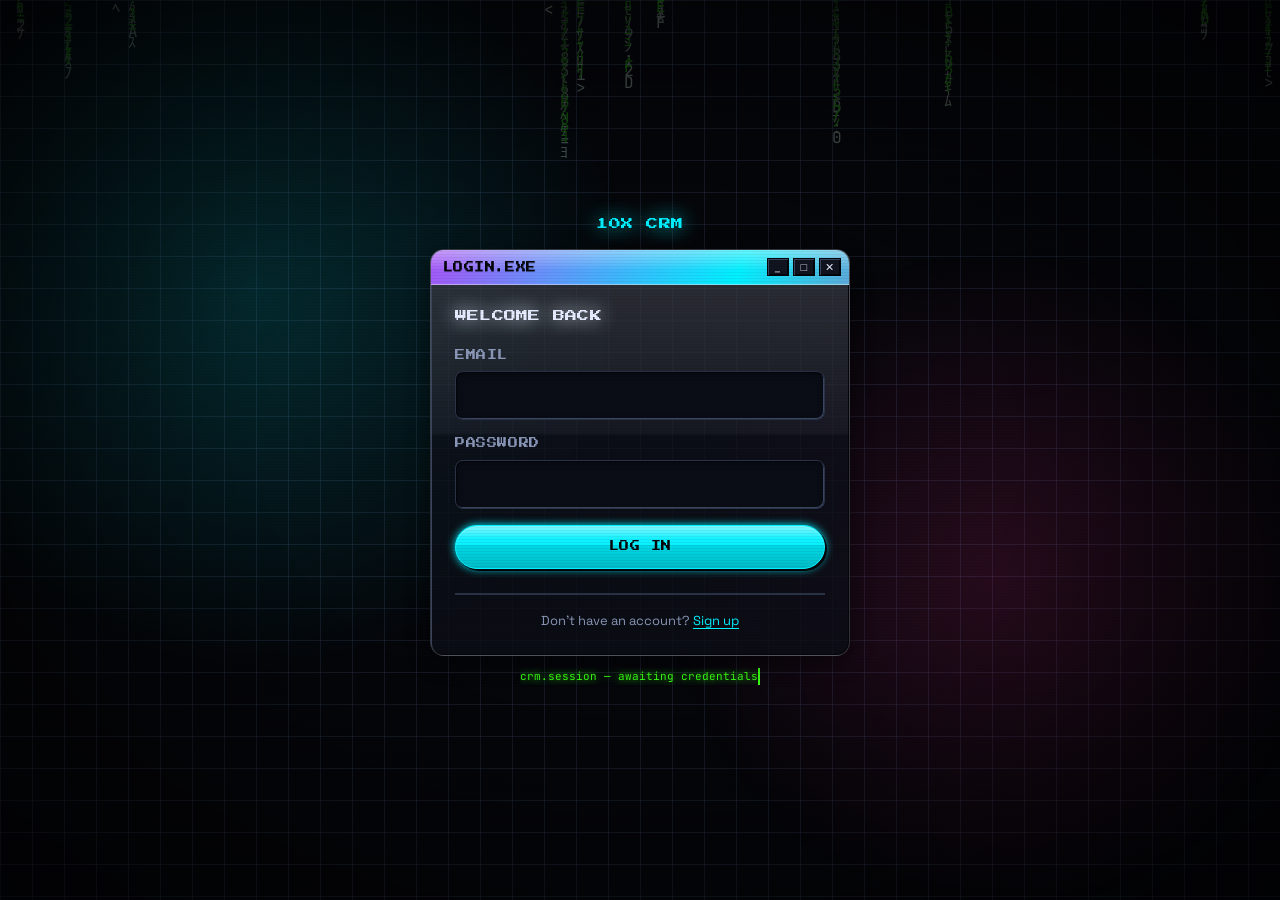
==== analytics.html @ 4795be82 "feat: add the analytics terminal, with JSON export and import A sixth page, dressed as a mainframe t" ====
<!doctype html>
<html lang="en" data-page="analytics" data-theme="dark">
<head>
  <meta charset="utf-8">
  <meta name="viewport" content="width=device-width, initial-scale=1">
  <title>Analytics — 10X CRM</title>

  <link rel="preconnect" href="https://fonts.googleapis.com">
  <link rel="preconnect" href="https://fonts.gstatic.com" crossorigin>
  <link href="https://fonts.googleapis.com/css2?family=Press+Start+2P&family=Space+Grotesk:wght@400;500;700&family=JetBrains+Mono:wght@400;700&display=swap" rel="stylesheet">

  <link rel="stylesheet" href="css/tokens.css">
  <link rel="stylesheet" href="css/base.css">
  <link rel="stylesheet" href="css/components.css">
  <link rel="stylesheet" href="css/pages.css">

  <script src="js/storage.js"></script>
  <script src="js/app.js"></script>
</head>

<body>
  <nav class="taskbar">
    <a class="taskbar__logo" href="dashboard.html">10X CRM</a>
    <a class="nav-link" href="dashboard.html" data-nav="dashboard">Dashboard</a>
    <a class="nav-link" href="clients.html" data-nav="clients">Clients</a>
    <a class="nav-link" href="analytics.html" data-nav="analytics">Analytics</a>
    <a class="nav-link" href="profile.html" data-nav="profile">Profile</a>
    <span class="taskbar__spacer"></span>
    <button class="icon-btn" type="button" data-theme-toggle aria-label="Switch theme">☀</button>
    <button class="icon-btn" type="button" data-logout>Logout</button>
  </nav>

  <main class="shell">
    <div class="page-head">
      <h1 class="page-title">Analytics</h1>
    </div>

    <!-- ============================================================
         The whole page is dressed as one machine: a mainframe terminal
         reporting on the client database. The boot log is written by
         js/analytics.js line by line rather than sitting in the HTML,
         so what it says is derived from the real data.
         ============================================================ -->
    <div class="window terminal">
      <div class="window__bar">
        <span class="window__title">CRM_ANALYTICS.SYS</span>
      </div>

      <div class="window__body">
        <pre class="terminal__log" id="boot-log" aria-live="polite"></pre>

        <!-- Summary figures, rendered as an aligned monospace table. -->
        <pre class="terminal__table" id="summary-table"></pre>
      </div>
    </div>

    <div class="analytics-grid">
      <!-- Chart 1: revenue won per month, drawn on a canvas. -->
      <div class="window">
        <div class="window__bar">
          <span class="window__title">REVENUE_BY_MONTH</span>
        </div>
        <div class="window__body">
          <canvas id="chart-revenue" class="chart" width="640" height="260"
                  role="img" aria-label="Revenue won per month"></canvas>
          <!-- The same numbers in text, for anyone who cannot see the chart. -->
          <p class="sr-only" id="chart-revenue-text"></p>
        </div>
      </div>

      <!-- Chart 2: total deal value held at each pipeline stage. -->
      <div class="window">
        <div class="window__bar">
          <span class="window__title">VALUE_BY_STAGE</span>
        </div>
        <div class="window__body">
          <canvas id="chart-stage" class="chart" width="640" height="260"
                  role="img" aria-label="Total deal value by pipeline stage"></canvas>
          <p class="sr-only" id="chart-stage-text"></p>
        </div>
      </div>
    </div>

    <!-- ============================================================
         Export / import. Given its own window because it is the only
         place in the app that reads or writes a real file.
         ============================================================ -->
    <div class="window">
      <div class="window__bar">
        <span class="window__title">DATA_TRANSFER</span>
      </div>

      <div class="window__body stack">
        <p style="line-height: var(--lh-base)">
          Everything in this CRM lives in this browser only. Export writes your
          whole client database to a file you keep; import loads one back.
          <strong>Your password is never exported</strong> — a backup file that
          contained it would be a genuine hazard to store or send.
        </p>

        <div class="row">
          <button class="btn btn--primary" type="button" id="export-btn">Export JSON</button>

          <input class="sr-only" type="file" id="import-input" accept="application/json,.json">
          <label class="btn" for="import-input">Import JSON</label>
        </div>

        <p class="field__error" data-error-for="import-input"></p>
        <p class="mono text-faint" id="transfer-status" style="font-size: var(--fs-xs)"></p>
      </div>
    </div>
  </main>

  <script src="js/ui.js"></script>
  <script src="js/data.js"></script>
  <script src="js/analytics.js"></script>
  <script src="js/assistant.js"></script>
  <script src="js/atmosphere.js"></script>
</body>
</html>
---- css/tokens.css ----
/* ============================================================
   10X CRM — Design tokens
   Visual direction: "Cyber Chrome" — Windows 2000 / WinAmp window
   chrome rendered in cyber-futurist neon, with pixel-art accents.

   Every colour, size, and duration in this project comes from a token
   defined here. No component file may hardcode a raw value. Changing a
   token here changes it everywhere, which is what makes the dark/light
   toggle (P0.3) a single class swap on <html>.
   ============================================================ */

:root {
  /* ---- Typography -------------------------------------------
     Three families, each with a real fallback so that the app stays
     legible if the webfonts fail to load (e.g. offline demo).
     --font-display is a pixel font: it is only ever used at 10-12px
     for short strings (logo, labels, badges). Long text uses --font-ui. */
  --font-display: "Press Start 2P", "Courier New", ui-monospace, monospace;
  --font-ui: "Space Grotesk", -apple-system, BlinkMacSystemFont, "Segoe UI", Roboto, sans-serif;
  --font-mono: "JetBrains Mono", "Cascadia Code", Consolas, ui-monospace, monospace;

  --fs-display-sm: 10px;   /* pixel font: badges, labels, buttons */
  --fs-display: 12px;      /* pixel font: logo, window titles */
  --fs-xs: 11px;
  --fs-sm: 13px;
  --fs-base: 15px;
  --fs-lg: 18px;
  --fs-xl: 24px;
  --fs-2xl: 32px;

  --lh-tight: 1.2;
  --lh-base: 1.55;

  /* ---- Spacing: strict 4px pixel grid ------------------------
     A pixel-art aesthetic falls apart on half-pixel values, so every
     gap and padding in the app snaps to this scale. */
  --sp-1: 4px;
  --sp-2: 8px;
  --sp-3: 12px;
  --sp-4: 16px;
  --sp-5: 24px;
  --sp-6: 32px;
  --sp-7: 48px;
  --sp-8: 64px;

  /* ---- Radii --------------------------------------------------
     Hard edges used to be a global law here, and that was the
     mistake that flattened the whole design: chrome gloss needs
     soft, generous curves and neon needs blur, so a blanket "max
     4px, zero blur" rule made two of the three references
     impossible to draw and pixel-art won by default.

     Hard edges are now a property of the PIXEL layer only —
     icons, dividers, sprites. Chrome controls (buttons, chips,
     pills) use --r-3 and up. */
  --r-0: 0px;
  --r-1: 2px;
  --r-2: 4px;
  --r-3: 8px;      /* chrome panels */
  --r-4: 14px;     /* glossy cards */
  --r-pill: 999px; /* buttons, chips — the Y2K candy shape */

  /* ---- Motion -------------------------------------------------
     --t-snap uses steps() rather than a smooth curve. That makes
     movement advance frame-by-frame like an animated sprite instead
     of gliding, which is what sells the retro feel. */
  --t-snap: 90ms steps(3, end);
  --t-fast: 140ms cubic-bezier(0.2, 0.9, 0.3, 1);
  --t-med: 240ms cubic-bezier(0.2, 0.9, 0.3, 1);

  /* Ambient motion: things that move on their own, forever, with
     nobody touching them. This is what stops the app feeling dead
     between clicks. Deliberately slow — an idle loop that repeats
     faster than about 2s reads as a fault rather than atmosphere.
     All of it is switched off by prefers-reduced-motion. */
  --t-drift: 26s;     /* haze blobs wandering across the page */
  --t-rain: 7s;       /* digital rain falling */
  --t-sweep: 9s;      /* horizontal scan pass */
  --t-shimmer: 6s;    /* specular highlight travelling over chrome */
  --t-pulse: 2.4s;    /* status dots breathing */

  /* ---- Layout -------------------------------------------------- */
  --tap-min: 44px;          /* accessibility floor for any control */
  --shell-max: 1200px;
  --card-max: 420px;        /* auth card width, per P1.1 */
}

/* ============================================================
   DARK THEME — the default (PRD P0.3 specifies dark as default)
   Deep near-black surfaces with neon accents.
   ============================================================ */
:root,
[data-theme="dark"] {
  --bg-void: #05060A;       /* page background */
  --bg-deep: #0A0D16;       /* inset wells, input backgrounds */
  --surface: #10141F;       /* window and card bodies */
  --surface-up: #171D2C;    /* hovered / raised surfaces */

  --bevel-light: #3A4560;   /* top-left highlight of a raised bevel */
  --bevel-dark: #04050A;    /* bottom-right shadow of a raised bevel */
  --border: #2A3347;

  --text: #E6ECFF;
  --text-dim: #8A97B8;
  --text-faint: #5A6480;

  /* Neon accent ramp */
  --cyan: #00F0FF;          /* primary action, focus, links */
  --magenta: #FF2E97;       /* destructive, errors */
  --lime: #B6FF3C;          /* success */
  --amber: #FFB627;         /* warning, in-progress */
  --violet: #A855F7;        /* brand, title-bar gradient partner */

  /* Text colour placed on top of a solid neon fill */
  --on-accent: #05060A;

  --grid-line: rgba(42, 51, 71, 0.4);
  --scanline-alpha: 0.05;
  --glow-strength: 14px;

  /* ---- LAYER 1: CHROME -------------------------------------
     A glossy surface is three things stacked: a bright top half,
     a hard mid-line where the "glass" breaks, and a darker bottom
     half. --gloss-face paints all three in one gradient, laid
     OVER a component's own background colour so every surface
     keeps its identity and only gains the sheen. */
  --gloss-face: linear-gradient(
    180deg,
    rgba(255, 255, 255, 0.14) 0%,
    rgba(255, 255, 255, 0.04) 45%,
    rgba(0, 0, 0, 0.10) 46%,
    rgba(0, 0, 0, 0.22) 100%
  );

  /* The specular strip: the hard white glare across the top edge
     of moulded plastic. Applied to a ::before, never the element,
     so it can be animated independently. */
  --gloss-spec: linear-gradient(
    180deg,
    rgba(255, 255, 255, 0.40),
    rgba(255, 255, 255, 0) 62%
  );

  --glass: rgba(16, 20, 31, 0.72);
  --glass-blur: blur(14px) saturate(150%);
  --chrome-edge: rgba(255, 255, 255, 0.16);

  /* ---- LAYER 2: BLOOM ---------------------------------------
     Offset and blur only — the COLOUR is supplied where it is
     used, so one token serves every accent:
         box-shadow: var(--bloom-md) var(--accent); */
  --bloom-sm: 0 0 8px;
  --bloom-md: 0 0 20px;
  --bloom-lg: 0 0 44px;

  /* Iridescence: the oil-slick sheen on a CD. Deliberately loops
     back to violet so it can scroll forever without a seam. */
  --iri: linear-gradient(
    115deg,
    var(--violet), var(--cyan), var(--magenta), var(--lime), var(--violet)
  );

  /* Atmosphere: two coloured clouds drifting behind everything,
     which is what gives a flat page depth. */
  --haze-a: radial-gradient(closest-side, rgba(0, 240, 255, 0.16), transparent);
  --haze-b: radial-gradient(closest-side, rgba(255, 46, 151, 0.14), transparent);
  --vignette: radial-gradient(ellipse at center, transparent 42%, rgba(0, 0, 0, 0.62) 100%);

  /* ---- Terminal / Matrix vocabulary -------------------------- */
  --phosphor: #39FF14;
  --rain-color: rgba(57, 255, 20, 0.5);
  --rain-alpha: 1;
}

/* ============================================================
   LIGHT THEME — "Y2K frosted chrome"
   Translucent icy blue-white: iMac G3 / WinAmp candy plastic.
   Accents are darkened so that white text on a filled control and
   accent-coloured text on --surface both clear 4.5:1 contrast.
   ============================================================ */
[data-theme="light"] {
  --bg-void: #DCE4F0;
  --bg-deep: #E8EEF7;
  --surface: #F4F7FC;
  --surface-up: #FFFFFF;

  --bevel-light: #FFFFFF;
  --bevel-dark: #A8B4CC;
  --border: #9AA8C4;

  --text: #0A1020;
  --text-dim: #3D4A66;
  --text-faint: #6A7691;

  --cyan: #00708A;
  --magenta: #B01060;
  --lime: #3F7000;
  --amber: #8A5600;
  --violet: #6B21C8;

  --on-accent: #FFFFFF;

  --grid-line: rgba(154, 168, 196, 0.3);
  --scanline-alpha: 0.02;
  --glow-strength: 7px;

  /* ---- LAYER 1: CHROME (candy plastic) ----------------------
     The light theme is where this look is most at home: an iMac
     G3 / Aqua button is a white glare over a colour, not a flat
     fill. So the gloss here is far stronger than in dark, where
     the same treatment would wash the neon out. */
  --gloss-face: linear-gradient(
    180deg,
    rgba(255, 255, 255, 0.95) 0%,
    rgba(255, 255, 255, 0.50) 45%,
    rgba(150, 175, 205, 0.14) 46%,
    rgba(120, 145, 180, 0.26) 100%
  );

  --gloss-spec: linear-gradient(
    180deg,
    rgba(255, 255, 255, 1),
    rgba(255, 255, 255, 0) 70%
  );

  --glass: rgba(255, 255, 255, 0.66);
  --glass-blur: blur(14px) saturate(170%);
  --chrome-edge: rgba(255, 255, 255, 0.9);

  /* Bloom is dialled well down. On a light background a wide glow
     turns into grey mush and eats the contrast that body text
     depends on. */
  --bloom-sm: 0 0 4px;
  --bloom-md: 0 0 10px;
  --bloom-lg: 0 0 20px;

  --iri: linear-gradient(
    115deg,
    var(--violet), var(--cyan), var(--magenta), var(--lime), var(--violet)
  );

  --haze-a: radial-gradient(closest-side, rgba(0, 190, 230, 0.20), transparent);
  --haze-b: radial-gradient(closest-side, rgba(255, 130, 200, 0.18), transparent);
  --vignette: radial-gradient(ellipse at center, transparent 55%, rgba(90, 110, 145, 0.20) 100%);

  --phosphor: #1E7A05;
  --rain-color: rgba(80, 120, 160, 0.30);
  --rain-alpha: 0.5;
}

/* ============================================================
   SEMANTIC ALIASES
   Components reference these, never the raw colour names. That means
   "Contacted should be violet instead of amber" is a one-line change
   here, and every badge, chip, select and pipeline segment follows.
   ============================================================ */
:root {
  --status-lead: var(--cyan);
  --status-contacted: var(--amber);
  --status-won: var(--lime);
  --status-lost: var(--magenta);

  --accent: var(--cyan);
  --danger: var(--magenta);
  --success: var(--lime);
  --warning: var(--amber);

  /* ---- Bevels: the Win2K chrome effect ----------------------
     A raised control is light on the top-left and dark on the
     bottom-right. A pressed or inset control is the exact inverse.
     Swapping --bevel-out for --bevel-in is what makes a button feel
     physically depressed. */
  --bevel-out: inset 1px 1px 0 var(--bevel-light),
               inset -1px -1px 0 var(--bevel-dark);
  --bevel-in: inset -1px -1px 0 var(--bevel-light),
              inset 1px 1px 0 var(--bevel-dark);

  /* Offset shadows with ZERO blur — a blurred shadow would break the
     pixel-art illusion immediately. */
  --shadow-hard: 4px 4px 0 var(--bevel-dark);
  --shadow-hard-sm: 2px 2px 0 var(--bevel-dark);
  --shadow-hard-lg: 6px 6px 0 var(--bevel-dark);

  /* The active-window title bar. Now the iridescent ramp rather
     than a two-stop fade, and sized at 300% so it can be scrolled
     under the element to make the sheen travel. */
  --titlebar: var(--iri);

  /* ---- Composites -------------------------------------------
     Whole recipes, so a component asks for "a chrome panel"
     instead of restating five properties and drifting from its
     neighbours.

     Order matters in --chrome-panel: the gloss gradient must come
     FIRST so it sits on top of the surface colour underneath it.
     Backgrounds paint first-to-last, front-to-back. */
  --chrome-panel: var(--gloss-face), linear-gradient(var(--surface), var(--surface));
  --chrome-raised: var(--gloss-face), linear-gradient(var(--surface-up), var(--surface-up));

  /* A lifted chrome object: bloom underneath, hard bevel on the
     face, bright hairline along the top edge. */
  --lift: 0 6px 22px rgba(0, 0, 0, 0.45),
          inset 0 1px 0 var(--chrome-edge),
          var(--bevel-out);

  /* Focus is a bloom now, not a flat ring. The 2px solid ring is
     kept underneath it so focus is still visible for anyone who
     cannot perceive the glow, and in forced-colours mode. */
  --focus-bloom: 0 0 0 2px var(--accent), var(--bloom-md) var(--accent);
}
---- css/base.css ----
/* ============================================================
   10X CRM — Base layer
   Reset, page atmosphere (grid + scanlines), typography defaults,
   focus rings, and the reduced-motion escape hatch.
   Depends on tokens.css — load that first.
   ============================================================ */

*,
*::before,
*::after {
  box-sizing: border-box;
  margin: 0;
  padding: 0;
}

/* ============================================================
   THE ATMOSPHERE STACK

   Five layers, painted back to front. Everything except the grid
   is a fixed, non-interactive pseudo-element, so the whole scene
   stays put while the page scrolls through it — which is what
   makes it read as depth rather than as wallpaper.

     html            void colour + blueprint grid
     html::before    two drifting coloured haze clouds   z -2
     body::after     digital rain                        z -1
     ...content...
     body::before    scanlines + vignette                z 9999

   The negative z-indexes are why `body` must have NO background
   of its own: a background on body would paint over both of the
   layers sitting behind it.
   ============================================================ */

html {
  /* Stops iOS from auto-inflating text and breaking the pixel grid. */
  -webkit-text-size-adjust: 100%;

  background-color: var(--bg-void);

  /* Dystopian blueprint grid. Two 1px gradients crossed at 32px make a
     graph-paper field without a single image request. Fixed, so it reads
     as a surface the page slides over rather than paper it is printed on. */
  background-image:
    linear-gradient(var(--grid-line) 1px, transparent 1px),
    linear-gradient(90deg, var(--grid-line) 1px, transparent 1px);
  background-size: 32px 32px;
  background-attachment: fixed;

  transition: background-color var(--t-med);
}

/* ---- Haze: two coloured clouds, slowly wandering ------------------
   A flat page has no depth cues at all. Two large, very soft radial
   gradients moving out of step with each other suggest volume behind
   the interface without ever being identifiable as shapes. */
html::before {
  content: "";
  position: fixed;
  inset: -20%;
  z-index: -2;
  pointer-events: none;
  background-image: var(--haze-a), var(--haze-b);
  background-repeat: no-repeat;
  background-size: 60vmax 60vmax, 52vmax 52vmax;
  background-position: 12% 18%, 82% 72%;
  animation: haze-drift var(--t-drift) ease-in-out infinite alternate;
}

@keyframes haze-drift {
  to { background-position: 30% 62%, 58% 24%; }
}

body {
  min-height: 100vh;
  font-family: var(--font-ui);
  font-size: var(--fs-base);
  line-height: var(--lh-base);
  color: var(--text);

  /* Intentionally no background — see the stack comment above. */
  background: transparent;

  -webkit-font-smoothing: antialiased;
  transition: color var(--t-med);
}

/* ---- Digital rain -------------------------------------------------
   Drawn by js/atmosphere.js onto a canvas, not by CSS.

   This started as pure CSS — scrolling vertical gradients — and it was
   wrong. It moved, but it had no characters in it, so it read as
   stripes rather than as falling code. Real rain needs individual
   glyphs that change as they fall, and CSS cannot draw text it was
   never given. The canvas can.

   All this rule does is place and size the element; everything you
   actually see is painted in JavaScript. The opacity is set inline by
   the script from a single named constant, so there is one place to
   turn the whole effect up or down. */
.rain {
  position: fixed;
  inset: 0;
  z-index: -1;
  pointer-events: none;
}

/* ---- CRT glass: scanlines + vignette -----------------------------
   The front pane of the monitor, over everything including modals.

   Three things in one fixed sheet: 1px scanlines every 3px, a slow
   bright band sweeping down the screen like a refresh pass, and a
   vignette darkening the corners. The vignette is what makes the
   whole page look like a curved screen rather than a flat document,
   and it is the cheapest depth in the entire design.

   Kept subtle on purpose — this sits on top of body text, so any
   heavier and it stops being atmosphere and starts being noise. */
body::before {
  content: "";
  position: fixed;
  inset: 0;
  z-index: 9999;
  pointer-events: none;

  background-image:
    /* the refresh sweep — a wide, very faint bright band */
    linear-gradient(
      180deg,
      transparent 0%,
      rgba(255, 255, 255, 0.035) 45%,
      rgba(255, 255, 255, 0.06) 50%,
      rgba(255, 255, 255, 0.035) 55%,
      transparent 100%
    ),
    /* the scanlines */
    repeating-linear-gradient(
      0deg,
      rgba(0, 0, 0, var(--scanline-alpha)) 0px,
      rgba(0, 0, 0, var(--scanline-alpha)) 1px,
      transparent 1px,
      transparent 3px
    ),
    /* the vignette */
    var(--vignette);

  background-size: 100% 45vh, 100% 100%, 100% 100%;
  background-repeat: no-repeat, repeat, no-repeat;
  background-position: 0 -45vh, 0 0, 0 0;

  animation: crt-sweep var(--t-sweep) linear infinite;
}

@keyframes crt-sweep {
  to { background-position: 0 100vh, 0 0, 0 0; }
}

/* ---- Typography -------------------------------------------------- */
h1, h2, h3 {
  font-family: var(--font-display);
  font-weight: 400;
  line-height: var(--lh-tight);
  letter-spacing: 0.02em;
  text-transform: uppercase;
  /* Headings are short, large and never sit on top of other text, so
     they can carry a real bloom without hurting anything's legibility.
     currentColor means this follows whatever colour the heading is. */
  text-shadow: 0 0 18px currentColor;
}

h1 { font-size: var(--fs-display); }
h2 { font-size: var(--fs-display); }
h3 { font-size: var(--fs-display-sm); }

/* Money, dates, counters and IDs use tabular figures so that columns of
   numbers line up vertically instead of jittering. */
.mono,
.num {
  font-family: var(--font-mono);
  font-variant-numeric: tabular-nums;
}

a {
  color: var(--accent);
  text-decoration: underline;
  text-underline-offset: 3px;
  transition: color var(--t-fast);
}

a:hover { color: var(--text); }

/* ---- Forms inherit the app font, not the browser's --------------- */
input, button, select, textarea {
  font: inherit;
  color: inherit;
}

button { cursor: pointer; }

img { max-width: 100%; display: block; }

/* ---- Focus ------------------------------------------------------
   :focus-visible only, so a mouse click does not leave a ring behind
   but keyboard navigation always shows exactly where you are. */
:focus-visible {
  outline: 2px solid var(--accent);
  outline-offset: 2px;
  /* The glow is the decoration; the solid outline above is the actual
     accessibility guarantee. Anyone who cannot perceive the bloom, or
     is in forced-colours mode where shadows are dropped, still gets an
     unambiguous 2px ring. */
  box-shadow: var(--bloom-md) var(--accent);
}

::selection {
  background: var(--accent);
  color: var(--on-accent);
}

/* ---- Utilities --------------------------------------------------- */

/* Visible to screen readers, invisible on screen. Used for labels on
   icon-only controls so they are never unlabelled. */
.sr-only {
  position: absolute;
  width: 1px;
  height: 1px;
  padding: 0;
  overflow: hidden;
  clip: rect(0, 0, 0, 0);
  white-space: nowrap;
  border: 0;
}

.shell {
  width: 100%;
  max-width: var(--shell-max);
  margin: 0 auto;
  padding: var(--sp-6) var(--sp-4);
}

.stack   { display: grid; gap: var(--sp-4); }
.stack-2 { display: grid; gap: var(--sp-2); }
.stack-5 { display: grid; gap: var(--sp-5); }
.row     { display: flex; align-items: center; gap: var(--sp-3); }
.row-between { display: flex; align-items: center; justify-content: space-between; gap: var(--sp-3); }
.grow    { flex: 1; }

.text-dim   { color: var(--text-dim); }
.text-faint { color: var(--text-faint); }

/* A HUD-style section label: "// CLIENTS.DB" */
.hud-label {
  font-family: var(--font-display);
  font-size: var(--fs-display-sm);
  text-transform: uppercase;
  letter-spacing: 0.08em;
  color: var(--text-dim);
}

.hud-label::before {
  content: "// ";
  color: var(--accent);
}

/* ---- Reduced motion ---------------------------------------------
   Everything decorative in this design system is animation. A user who
   has asked their OS for reduced motion gets the full product with all
   of it switched off, including the scanline overlay's flicker. */
@media (prefers-reduced-motion: reduce) {
  *,
  *::before,
  *::after {
    animation-duration: 0.01ms !important;
    animation-iteration-count: 1 !important;
    transition-duration: 0.01ms !important;
    scroll-behavior: auto !important;
  }

  /* Stopping the animation would leave the rain frozen on screen as a
     grid of static lines, which is worse than not having it: it is
     visual noise that no longer explains itself. So it is removed
     outright, and the haze is flattened to a still wash. */
  body::after { display: none; }

  html::before { animation: none; }
}
---- css/components.css ----
/* ============================================================
   10X CRM — Components
   Window chrome, buttons, inputs, badges, chips, cards, modals,
   toasts, navigation, stats and the pipeline bar.
   Depends on tokens.css + base.css.
   ============================================================ */

/* ============================================================
   1. WINDOW CHROME — the signature component
   Every panel, card and modal in the app is a "window": a bevelled
   box with a gradient title bar and Win2K control buttons. This is
   what makes the aesthetic structural rather than decorative.
   ============================================================ */
.window {
  position: relative;
  /* Translucent glass rather than a solid fill, so the haze and the
     rain are visible THROUGH the panel. That is what ties the interface
     to its background instead of leaving it floating on top of it.
     --glass is only 72% opaque but still dark enough to keep body text
     well clear of the contrast floor. */
  background-image: var(--gloss-face), linear-gradient(var(--glass), var(--glass));
  -webkit-backdrop-filter: var(--glass-blur);
  backdrop-filter: var(--glass-blur);
  border: 1px solid var(--chrome-edge);
  border-radius: var(--r-4);
  box-shadow: var(--lift);
}

/* The title bar is the loudest thing in the app, so it earns the
   iridescent ramp: a CD-surface sheen panning slowly back and forth
   under a fixed specular glare. `alternate` is doing real work here —
   panning in one direction would snap at the loop, and reversing hides
   the seam completely without needing the gradient to tile. */
.window__bar {
  display: flex;
  align-items: center;
  gap: var(--sp-2);
  padding: var(--sp-2) var(--sp-2) var(--sp-2) var(--sp-3);

  background-image: var(--gloss-spec), var(--iri);
  background-size: 100% 100%, 300% 100%;
  background-position: 0 0, 0% 0;
  animation: iri-pan 14s linear infinite alternate;

  /* Matches the window's own radius so the bar's corners sit inside the
     rounded frame. Avoids overflow:hidden on .window, which would clip
     the detail panel's scrolling content. */
  border-radius: calc(var(--r-4) - 1px) calc(var(--r-4) - 1px) 0 0;
  border-bottom: 1px solid var(--chrome-edge);
  color: var(--on-accent);
  font-family: var(--font-display);
  font-size: var(--fs-display-sm);
  text-transform: uppercase;
  letter-spacing: 0.04em;
  text-shadow: 0 1px 0 rgba(0, 0, 0, 0.45);
}

@keyframes iri-pan {
  to { background-position: 0 0, 100% 0; }
}

.window__title {
  flex: 1;
  overflow: hidden;
  text-overflow: ellipsis;
  white-space: nowrap;
}

.window__controls {
  display: flex;
  gap: var(--sp-1);
}

/* Visually these are small Win2K-sized boxes (22x18). The ::before
   pseudo-element expands the actual clickable area out to the 44px
   accessibility floor without changing how they look. */
.window__btn {
  position: relative;
  width: 22px;
  height: 18px;
  display: grid;
  place-items: center;
  background: var(--surface);
  border: 1px solid var(--bevel-dark);
  box-shadow: var(--bevel-out);
  color: var(--text);
  font-family: var(--font-ui);
  font-size: var(--fs-xs);
  line-height: 1;
}

.window__btn::before {
  content: "";
  position: absolute;
  inset: -13px;
}

.window__btn:active {
  box-shadow: var(--bevel-in);
}

.window__btn--close:hover {
  background: var(--danger);
  color: var(--on-accent);
}

.window__body {
  padding: var(--sp-5);
}

/* ============================================================
   2. BUTTONS — physical arcade buttons
   On :active the button translates 2px down-right and its hard shadow
   collapses to zero, so the surface appears to sink into the page.
   ============================================================ */
.btn {
  position: relative;
  display: inline-flex;
  align-items: center;
  justify-content: center;
  gap: var(--sp-2);
  min-height: var(--tap-min);
  padding: var(--sp-3) var(--sp-5);

  font-family: var(--font-display);
  font-size: var(--fs-display-sm);
  text-transform: uppercase;
  letter-spacing: 0.05em;
  text-decoration: none;

  color: var(--text);
  /* Gloss over the fill, not instead of it: --surface-up still decides
     what colour the button is, the gradient only adds the moulding. */
  background-image: var(--gloss-face), linear-gradient(var(--surface-up), var(--surface-up));
  border: 1px solid var(--chrome-edge);
  border-radius: var(--r-pill);
  box-shadow: var(--shadow-hard-sm), inset 0 1px 0 rgba(255, 255, 255, 0.22);

  transition: transform var(--t-snap), box-shadow var(--t-fast),
              filter var(--t-fast), color var(--t-fast);
}

/* The specular glare across the top half — the single detail that makes
   a shape read as moulded plastic rather than a coloured rectangle.
   inset:1px keeps it inside the border; `auto` on the bottom lets the
   height rule size it. */
.btn::after {
  content: "";
  position: absolute;
  inset: 1px 1px auto 1px;
  height: 46%;
  border-radius: var(--r-pill) var(--r-pill) 40% 40% / var(--r-pill) var(--r-pill) 100% 100%;
  background: var(--gloss-spec);
  pointer-events: none;
}

.btn:hover {
  filter: brightness(1.12);
  box-shadow: var(--shadow-hard-sm), var(--bloom-md) var(--accent);
}

/* Kept exactly as it was: the button sinks 2px and its shadow collapses
   to nothing, so it reads as physically pressed. Gloss did not replace
   this — the arcade feel was the one part of the old design that worked. */
.btn:active {
  transform: translate(2px, 2px);
  box-shadow: 0 0 0 var(--bevel-dark);
}

.btn:disabled {
  opacity: 0.45;
  cursor: not-allowed;
  transform: none;
  filter: none;
  box-shadow: var(--shadow-hard-sm);
}

.btn:disabled::after { opacity: 0.3; }

.btn--primary {
  background-image: var(--gloss-face), linear-gradient(var(--accent), var(--accent));
  color: var(--on-accent);
  border-color: var(--accent);
  box-shadow: var(--shadow-hard-sm), var(--bloom-sm) var(--accent),
              inset 0 1px 0 rgba(255, 255, 255, 0.4);
}

.btn--primary:hover {
  filter: brightness(1.15);
  box-shadow: var(--shadow-hard-sm), var(--bloom-lg) var(--accent);
}

.btn--danger {
  background-image: var(--gloss-face), linear-gradient(transparent, transparent);
  color: var(--danger);
  border-color: var(--danger);
}

.btn--danger:hover {
  background-image: var(--gloss-face), linear-gradient(var(--danger), var(--danger));
  color: var(--on-accent);
  box-shadow: var(--shadow-hard-sm), var(--bloom-md) var(--danger);
}

.btn--ghost {
  background-image: none;
  background-color: transparent;
  border-color: var(--border);
  box-shadow: none;
}

.btn--ghost::after { content: none; }

.btn--ghost:hover {
  border-color: var(--accent);
  box-shadow: var(--bloom-sm) var(--accent);
}

.btn--ghost:active { transform: translate(1px, 1px); }

/* A <label> carrying .btn is the file-upload trigger. It gets every button
   style for free, but not the cursor, because base.css sets that on <button>
   only and a label is not one. */
label.btn { cursor: pointer; }

/* The hidden file input is still focusable, so its focus ring has to land on
   something visible — otherwise a keyboard user tabs onto an invisible control
   with no feedback at all. :focus-within puts the ring on the label instead. */
.sr-only:focus-visible + label.btn {
  outline: 2px solid var(--accent);
  outline-offset: 2px;
  box-shadow: var(--bloom-md) var(--accent);
}

.btn--block { width: 100%; }

.btn--sm {
  min-height: 32px;
  padding: var(--sp-2) var(--sp-3);
}

/* ============================================================
   3. FORM FIELDS
   Inputs use the INVERSE bevel of a button: they are sunk into the
   page rather than raised out of it. That single inversion is what
   makes an input read as "type here" and a button as "press me".
   ============================================================ */
.field {
  display: grid;
  gap: var(--sp-2);
}

.field__label {
  font-family: var(--font-display);
  font-size: var(--fs-display-sm);
  text-transform: uppercase;
  letter-spacing: 0.06em;
  color: var(--text-dim);
}

.input,
.select {
  width: 100%;
  min-height: var(--tap-min);
  padding: var(--sp-3);
  font-family: var(--font-ui);
  font-size: var(--fs-base);
  color: var(--text);
  /* A solid well, not glass. Everything else in the app went
     translucent; the one place that must not is the surface a user
     reads their own typing off. */
  background: var(--bg-deep);
  border: 1px solid var(--border);
  border-radius: var(--r-3);
  box-shadow: var(--bevel-in), inset 0 2px 6px rgba(0, 0, 0, 0.35);
  transition: border-color var(--t-fast), box-shadow var(--t-fast);
}

.input::placeholder { color: var(--text-faint); }

/* Focus is now a bloom rather than a flat ring: the field lights up
   from inside. The 2px solid ring underneath survives for anyone who
   cannot perceive the glow. */
.input:focus-visible,
.select:focus-visible {
  outline: none;
  border-color: var(--accent);
  box-shadow: var(--bevel-in), var(--focus-bloom);
}

.select {
  cursor: pointer;
  appearance: none;
  padding-right: var(--sp-6);
  /* Pixel-style caret drawn with two crossed gradients — no icon file. */
  background-image:
    linear-gradient(45deg, transparent 50%, currentColor 50%),
    linear-gradient(135deg, currentColor 50%, transparent 50%);
  background-position:
    calc(100% - 18px) calc(50% + 2px),
    calc(100% - 12px) calc(50% + 2px);
  background-size: 6px 6px, 6px 6px;
  background-repeat: no-repeat;
}

/* Error state (P0.4): red border on the field itself, red message below. */
.input-error,
.input-error:focus-visible {
  border-color: var(--danger);
}

.field__error {
  display: flex;
  align-items: flex-start;
  gap: var(--sp-1);
  font-family: var(--font-mono);
  font-size: var(--fs-xs);
  line-height: 1.4;
  color: var(--danger);
}

.field__error::before {
  content: "\25B8";  /* ▸ */
  flex-shrink: 0;
}

.field__error:empty { display: none; }

/* ============================================================
   4. STATUS BADGES
   A badge is a hard-edged pixel dot plus an uppercase text label.
   The dot is never the only signal — the label always states the
   status in words, so the badge works without colour perception.
   ============================================================ */
.badge {
  display: inline-flex;
  align-items: center;
  gap: var(--sp-2);
  padding: var(--sp-1) var(--sp-2);
  font-family: var(--font-display);
  font-size: var(--fs-display-sm);
  text-transform: uppercase;
  letter-spacing: 0.05em;
  border: 2px solid currentColor;
  background: color-mix(in srgb, currentColor 12%, transparent);
}

/* The dot is the one place the pixel layer stays literal: a hard 6px
   square, no radius. It breathes on a slow loop so a screen full of
   badges has a faint life to it rather than sitting dead. */
.badge::before {
  content: "";
  width: 6px;
  height: 6px;
  flex-shrink: 0;
  background: currentColor;
  box-shadow: 0 0 var(--glow-strength) currentColor;
  animation: dot-pulse var(--t-pulse) ease-in-out infinite;
}

@keyframes dot-pulse {
  0%, 100% { box-shadow: 0 0 var(--glow-strength) currentColor; opacity: 1; }
  50%      { box-shadow: 0 0 calc(var(--glow-strength) * 2.2) currentColor; opacity: 0.75; }
}

.badge--lead      { color: var(--status-lead); }
.badge--contacted { color: var(--status-contacted); }
.badge--won       { color: var(--status-won); }
.badge--lost      { color: var(--status-lost); }

/* ============================================================
   5. FILTER CHIPS
   A pressed chip flips from raised bevel to inset bevel and fills
   with the accent, so "which filter is active" is obvious from the
   shape alone as well as the colour.
   ============================================================ */
.chip {
  position: relative;
  min-height: var(--tap-min);
  padding: var(--sp-2) var(--sp-5);
  font-family: var(--font-display);
  font-size: var(--fs-display-sm);
  text-transform: uppercase;
  letter-spacing: 0.05em;
  color: var(--text-dim);
  background-image: var(--gloss-face), linear-gradient(var(--surface), var(--surface));
  border: 1px solid var(--chrome-edge);
  border-radius: var(--r-pill);
  box-shadow: var(--bevel-out);
  transition: color var(--t-fast), box-shadow var(--t-fast), filter var(--t-fast);
}

.chip::after {
  content: "";
  position: absolute;
  inset: 1px 1px auto 1px;
  height: 46%;
  border-radius: var(--r-pill) var(--r-pill) 40% 40% / var(--r-pill) var(--r-pill) 100% 100%;
  background: var(--gloss-spec);
  pointer-events: none;
}

.chip:hover {
  color: var(--text);
  filter: brightness(1.12);
  box-shadow: var(--bevel-out), var(--bloom-sm) var(--accent);
}

/* A pressed chip fills with the accent AND keeps the inset bevel, so
   "which filter is on" is readable from the shape as well as the
   colour — the same guarantee the badges make. */
.chip[aria-pressed="true"] {
  color: var(--on-accent);
  background-image: var(--gloss-face), linear-gradient(var(--accent), var(--accent));
  border-color: var(--accent);
  box-shadow: var(--bevel-in), var(--bloom-md) var(--accent);
}

/* ============================================================
   6. AVATAR
   Either a real API image or generated initials on a hashed accent.
   image-rendering: pixelated keeps remote avatars consistent with the
   sprite aesthetic instead of smoothing them.
   ============================================================ */
.avatar {
  width: 48px;
  height: 48px;
  flex-shrink: 0;
  object-fit: cover;
  background: var(--bg-deep);
  border: 1px solid var(--chrome-edge);
  border-radius: var(--r-3);
  box-shadow: var(--bloom-sm) var(--accent), var(--bevel-out);
  image-rendering: pixelated;
}

.avatar--initials {
  display: grid;
  place-items: center;
  font-family: var(--font-display);
  font-size: var(--fs-display-sm);
  color: var(--on-accent);
  background-image: var(--gloss-face), linear-gradient(var(--accent), var(--accent));
}

.avatar--lg { width: 72px; height: 72px; font-size: var(--fs-display); }

/* ============================================================
   7. CLIENT CARD
   Lifts up-left on hover (shadow grows to compensate) and a single
   bright scanline sweeps down the card once.
   ============================================================ */
.client-card {
  position: relative;
  overflow: hidden;
  display: grid;
  grid-template-columns: 48px 1fr auto;
  gap: var(--sp-4);
  align-items: center;
  padding: var(--sp-4);
  background-image: var(--gloss-face), linear-gradient(var(--glass), var(--glass));
  -webkit-backdrop-filter: var(--glass-blur);
  backdrop-filter: var(--glass-blur);
  border: 1px solid var(--chrome-edge);
  border-radius: var(--r-3);
  box-shadow: var(--shadow-hard-sm);
  cursor: pointer;
  transition: transform var(--t-snap), box-shadow var(--t-fast),
              border-color var(--t-fast);
}

/* A thin iridescent seam down the leading edge. Hidden until hover, so
   a list of thirty cards is not thirty rainbows — it only lights up on
   the one you are pointing at. */
.client-card::before {
  content: "";
  position: absolute;
  inset: 0 auto 0 0;
  width: 3px;
  background-image: var(--iri);
  background-size: 100% 300%;
  opacity: 0;
  transition: opacity var(--t-fast);
  animation: iri-slide 6s linear infinite;
}

@keyframes iri-slide {
  to { background-position: 0 300%; }
}

.client-card:hover {
  transform: translate(-2px, -2px);
  border-color: var(--accent);
  box-shadow: var(--shadow-hard), var(--bloom-md) var(--accent);
}

.client-card:hover::before { opacity: 1; }

.client-card::after {
  content: "";
  position: absolute;
  left: 0;
  right: 0;
  top: -2px;
  height: 2px;
  background: var(--accent);
  opacity: 0;
  pointer-events: none;
}

.client-card:hover::after {
  animation: sweep 600ms steps(12, end) 1;
}

@keyframes sweep {
  from { top: -2px;  opacity: 0.9; }
  to   { top: 100%;  opacity: 0; }
}

.client-card__name {
  font-family: var(--font-ui);
  font-size: var(--fs-lg);
  font-weight: 500;
  line-height: var(--lh-tight);
}

.client-card__meta {
  font-size: var(--fs-sm);
  color: var(--text-dim);
}

.client-card__value {
  font-family: var(--font-mono);
  font-variant-numeric: tabular-nums;
  font-size: var(--fs-lg);
  color: var(--success);
}

.client-card__actions {
  display: flex;
  align-items: center;
  gap: var(--sp-2);
}

/* ============================================================
   8. MODAL / DIALOG
   The overlay dims and desaturates the page behind. The window itself
   opens with a CRT power-on: a flat horizontal line that snaps open
   vertically.
   ============================================================ */
.overlay {
  position: fixed;
  inset: 0;
  z-index: 1000;
  display: grid;
  place-items: center;
  padding: var(--sp-4);
  background: color-mix(in srgb, var(--bg-void) 82%, transparent);
  backdrop-filter: blur(2px) saturate(0.6);
  animation: fade-in var(--t-fast) both;
}

.overlay[hidden] { display: none; }

.modal {
  width: 100%;
  max-width: 520px;
  max-height: 90vh;
  overflow: auto;
  box-shadow: var(--lift), var(--bloom-lg) var(--accent);
  animation: crt-on 320ms steps(8, end) both;
}

.modal--wide { max-width: 640px; }

/* A CRT switching on: the picture arrives as a blown-out horizontal
   line, snaps open vertically, overshoots, then settles. steps() is
   the whole trick — advancing in discrete frames reads as hardware
   waking up, where a smooth curve would just read as a fade. */
@keyframes crt-on {
  0%   { transform: scaleY(0.004) scaleX(0.7); filter: brightness(6) saturate(0); opacity: 1; }
  35%  { transform: scaleY(0.02) scaleX(1.02); filter: brightness(4) saturate(0.4); }
  55%  { transform: scaleY(1.06) scaleX(1);    filter: brightness(2.2); }
  75%  { transform: scaleY(0.98) scaleX(1);    filter: brightness(1.4); }
  100% { transform: none;                      filter: none; }
}

@keyframes fade-in {
  from { opacity: 0; }
  to   { opacity: 1; }
}

/* ============================================================
   9. TOASTS (P0.4)
   Stacked bottom-right. The draining progress bar is a visual mirror
   of the 3s setTimeout that removes the toast, so the countdown the
   code is running is actually visible on screen.
   ============================================================ */
.toast-stack {
  position: fixed;
  right: var(--sp-4);
  bottom: var(--sp-4);
  z-index: 2000;
  display: grid;
  gap: var(--sp-2);
  justify-items: end;
  pointer-events: none;
}

.toast {
  position: relative;
  overflow: hidden;
  display: flex;
  align-items: center;
  gap: var(--sp-3);
  min-width: 280px;
  max-width: 380px;
  padding: var(--sp-3) var(--sp-4);
  font-family: var(--font-mono);
  font-size: var(--fs-sm);
  color: var(--text);
  background-image: var(--gloss-face), linear-gradient(var(--glass), var(--glass));
  -webkit-backdrop-filter: var(--glass-blur);
  backdrop-filter: var(--glass-blur);
  border: 1px solid var(--chrome-edge);
  border-left-width: 3px;
  border-radius: var(--r-3);
  box-shadow: var(--lift);
  pointer-events: auto;
  animation: toast-in 200ms steps(4, end) both;
}

/* Each toast blooms in its own colour, so what kind of message it is
   registers from the corner of your eye before you read a word. */
.toast--success {
  border-color: var(--success);
  box-shadow: var(--lift), var(--bloom-md) var(--success);
}

.toast--error {
  border-color: var(--danger);
  box-shadow: var(--lift), var(--bloom-md) var(--danger);
}

.toast--info {
  border-color: var(--accent);
  box-shadow: var(--lift), var(--bloom-md) var(--accent);
}

.toast__icon {
  font-family: var(--font-display);
  font-size: var(--fs-display-sm);
  flex-shrink: 0;
}

.toast--success .toast__icon { color: var(--success); }
.toast--error   .toast__icon { color: var(--danger); }
.toast--info    .toast__icon { color: var(--accent); }

.toast__msg { flex: 1; }

.toast__close {
  flex-shrink: 0;
  width: 24px;
  height: 24px;
  display: grid;
  place-items: center;
  color: var(--text-dim);
  background: transparent;
  border: 1px solid var(--border);
}

.toast__close:hover { color: var(--text); border-color: var(--text); }

.toast__bar {
  position: absolute;
  left: 0;
  bottom: 0;
  height: 3px;
  background: currentColor;
  animation: drain var(--toast-duration, 3000ms) linear forwards;
}

.toast--success .toast__bar { background: var(--success); }
.toast--error   .toast__bar { background: var(--danger); }
.toast--info    .toast__bar { background: var(--accent); }

@keyframes drain {
  from { width: 100%; }
  to   { width: 0%; }
}

@keyframes toast-in {
  from { transform: translateX(28px); opacity: 0; }
  to   { transform: none; opacity: 1; }
}

/* ============================================================
   10. TASKBAR NAVIGATION (P0.2)
   Identical on all three protected pages, rendered from one module.
   ============================================================ */
.taskbar {
  position: sticky;
  top: 0;
  z-index: 100;
  display: flex;
  align-items: center;
  gap: var(--sp-2);
  padding: var(--sp-2) var(--sp-4);
  background-image: var(--gloss-face), linear-gradient(var(--glass), var(--glass));
  -webkit-backdrop-filter: var(--glass-blur);
  backdrop-filter: var(--glass-blur);
  border-bottom: 1px solid var(--chrome-edge);
  box-shadow: 0 4px 24px rgba(0, 0, 0, 0.5), inset 0 1px 0 var(--chrome-edge);
}

/* A hairline of iridescence along the bottom edge of the bar, panning
   continuously. It is the one piece of ambient motion that is on every
   protected page, which is what makes the whole app feel powered on. */
.taskbar::after {
  content: "";
  position: absolute;
  left: 0;
  right: 0;
  bottom: -1px;
  height: 1px;
  background-image: var(--iri);
  background-size: 300% 100%;
  animation: iri-pan 10s linear infinite alternate;
}

.taskbar__logo {
  font-family: var(--font-display);
  font-size: var(--fs-display);
  color: var(--accent);
  text-decoration: none;
  padding: var(--sp-2) var(--sp-3);
  margin-right: var(--sp-3);
  text-shadow: 0 0 14px var(--accent);
}

/* Two offset colour copies jittering on steps() = chromatic glitch. */
.taskbar__logo:hover {
  animation: glitch 320ms steps(4, end) infinite;
}

@keyframes glitch {
  0%   { text-shadow:  2px 0 var(--danger), -2px 0 var(--accent); }
  33%  { text-shadow: -2px 0 var(--danger),  2px 0 var(--accent); }
  66%  { text-shadow:  1px 0 var(--accent), -1px 0 var(--danger); }
  100% { text-shadow: -1px 0 var(--accent),  1px 0 var(--danger); }
}

.nav-link {
  min-height: 36px;
  display: inline-flex;
  align-items: center;
  padding: var(--sp-2) var(--sp-4);
  font-family: var(--font-display);
  font-size: var(--fs-display-sm);
  text-transform: uppercase;
  letter-spacing: 0.05em;
  text-decoration: none;
  color: var(--text-dim);
  background-image: var(--gloss-face), linear-gradient(var(--surface), var(--surface));
  border: 1px solid var(--chrome-edge);
  border-radius: var(--r-pill);
  box-shadow: var(--bevel-out);
  transition: color var(--t-fast), box-shadow var(--t-fast), filter var(--t-fast);
}

.nav-link:hover {
  color: var(--text);
  filter: brightness(1.15);
  box-shadow: var(--bevel-out), var(--bloom-sm) var(--accent);
}

/* Active page: filled, inset AND blooming, so it reads as a pressed
   taskbar tab from the shape alone as well as the colour. */
.nav-link.active {
  color: var(--on-accent);
  background-image: var(--gloss-face), linear-gradient(var(--accent), var(--accent));
  border-color: var(--accent);
  box-shadow: var(--bevel-in), var(--bloom-md) var(--accent);
}

.taskbar__spacer { flex: 1; }

.icon-btn {
  min-width: var(--tap-min);
  min-height: 36px;
  display: grid;
  place-items: center;
  padding: var(--sp-2) var(--sp-3);
  font-family: var(--font-display);
  font-size: var(--fs-display-sm);
  color: var(--text);
  background-image: var(--gloss-face), linear-gradient(var(--surface), var(--surface));
  border: 1px solid var(--chrome-edge);
  border-radius: var(--r-pill);
  box-shadow: var(--bevel-out);
  transition: color var(--t-fast), box-shadow var(--t-fast);
}

.icon-btn:hover {
  color: var(--accent);
  border-color: var(--accent);
  box-shadow: var(--bevel-out), var(--bloom-md) var(--accent);
}

.icon-btn:active { box-shadow: var(--bevel-in); }

/* ============================================================
   11. STAT CARDS (P3.2)
   ============================================================ */
/* A stat card is an instrument readout: a dark recessed LCD well set
   into a glossy chrome bezel, with the number glowing off it. */
.stat {
  position: relative;
  overflow: hidden;
  padding: var(--sp-4);
  background-image: var(--gloss-face), linear-gradient(var(--glass), var(--glass));
  -webkit-backdrop-filter: var(--glass-blur);
  backdrop-filter: var(--glass-blur);
  border: 1px solid var(--chrome-edge);
  border-radius: var(--r-3);
  box-shadow: var(--lift);
  transition: box-shadow var(--t-fast), transform var(--t-snap);
}

.stat:hover {
  transform: translateY(-2px);
  box-shadow: var(--lift), var(--bloom-md) var(--accent);
}

/* Corner bracket — the HUD cue that says "this is an instrument". */
.stat::before {
  content: "";
  position: absolute;
  top: 6px;
  right: 6px;
  width: 12px;
  height: 12px;
  border-top: 2px solid var(--accent);
  border-right: 2px solid var(--accent);
  opacity: 0.7;
}

.stat__label {
  font-family: var(--font-display);
  font-size: var(--fs-display-sm);
  text-transform: uppercase;
  letter-spacing: 0.06em;
  color: var(--text-dim);
}

.stat__value {
  margin-top: var(--sp-3);
  font-family: var(--font-mono);
  font-variant-numeric: tabular-nums;
  font-size: var(--fs-2xl);
  line-height: 1;
  color: var(--text);
  text-shadow: 0 0 20px currentColor;
}

.stat--accent .stat__value  { color: var(--accent); }
.stat--success .stat__value { color: var(--success); }
.stat--warning .stat__value { color: var(--warning); }

/* ============================================================
   12. PIPELINE BAR (P3.3 + the "mini chart" bonus in one component)
   Hard-edged segments sized in proportion to each status count.
   ============================================================ */
.pipeline {
  display: flex;
  height: 36px;
  border: 1px solid var(--chrome-edge);
  border-radius: var(--r-pill);
  box-shadow: var(--bevel-in), inset 0 2px 8px rgba(0, 0, 0, 0.5);
  background: var(--bg-deep);
  overflow: hidden;
}

/* Each segment is a lit bar behind glass: its own colour underneath,
   the gloss gradient over it, and a bloom in its own colour spilling
   sideways onto its neighbours. */
.pipeline__seg {
  position: relative;
  display: grid;
  place-items: center;
  min-width: 0;
  font-family: var(--font-display);
  font-size: var(--fs-display-sm);
  color: var(--on-accent);
  text-shadow: 0 1px 0 rgba(0, 0, 0, 0.5);
  animation: seg-grow 500ms steps(8, end) both;
  transform-origin: left center;
}

.pipeline__seg::after {
  content: "";
  position: absolute;
  inset: 0 0 auto 0;
  height: 50%;
  background: var(--gloss-spec);
  pointer-events: none;
}

.pipeline__seg--lead {
  background: var(--status-lead);
  box-shadow: var(--bloom-md) var(--status-lead);
}

.pipeline__seg--contacted {
  background: var(--status-contacted);
  box-shadow: var(--bloom-md) var(--status-contacted);
}

.pipeline__seg--won {
  background: var(--status-won);
  box-shadow: var(--bloom-md) var(--status-won);
}

.pipeline__seg--lost {
  background: var(--status-lost);
  box-shadow: var(--bloom-md) var(--status-lost);
}

@keyframes seg-grow {
  from { transform: scaleX(0); }
  to   { transform: scaleX(1); }
}

/* Legend below the bar — the numbers in words, so the chart is not
   colour-only. */
.pipeline-legend {
  display: flex;
  flex-wrap: wrap;
  gap: var(--sp-4);
  margin-top: var(--sp-3);
}

.pipeline-legend__item {
  display: flex;
  align-items: center;
  gap: var(--sp-2);
  font-family: var(--font-mono);
  font-size: var(--fs-sm);
  color: var(--text-dim);
}

.pipeline-legend__item::before {
  content: "";
  width: 8px;
  height: 8px;
  background: currentColor;
}

.pipeline-legend__item--lead      { color: var(--status-lead); }
.pipeline-legend__item--contacted { color: var(--status-contacted); }
.pipeline-legend__item--won       { color: var(--status-won); }
.pipeline-legend__item--lost      { color: var(--status-lost); }

/* ============================================================
   13. STATES — loading, empty, error (P4.2 / P4.3)
   ============================================================ */
.state {
  display: grid;
  place-items: center;
  gap: var(--sp-4);
  padding: var(--sp-8) var(--sp-4);
  text-align: center;
  border: 2px dashed var(--border);
  background: color-mix(in srgb, var(--surface) 50%, transparent);
}

.state__msg {
  font-family: var(--font-display);
  font-size: var(--fs-display-sm);
  text-transform: uppercase;
  letter-spacing: 0.06em;
  color: var(--text-dim);
  line-height: 1.8;
}

.state--error { border-color: var(--danger); }
.state--error .state__msg { color: var(--danger); }

/* Blinking block cursor after "Loading clients..." */
.cursor::after {
  content: "\2588";  /* █ */
  color: var(--accent);
  animation: blink 1s steps(2, jump-none) infinite;
}

@keyframes blink {
  0%, 100% { opacity: 1; }
  50%      { opacity: 0; }
}

/* Eight-dot pixel spinner built entirely from box-shadows, stepping
   one position at a time so it ticks like a sprite. */
.spinner {
  width: 6px;
  height: 6px;
  background: var(--accent);
  box-shadow:
     14px   0   0 color-mix(in srgb, var(--accent) 80%, transparent),
     10px  10px 0 color-mix(in srgb, var(--accent) 65%, transparent),
      0    14px 0 color-mix(in srgb, var(--accent) 50%, transparent),
    -10px  10px 0 color-mix(in srgb, var(--accent) 40%, transparent),
    -14px   0   0 color-mix(in srgb, var(--accent) 30%, transparent),
    -10px -10px 0 color-mix(in srgb, var(--accent) 20%, transparent),
      0   -14px 0 color-mix(in srgb, var(--accent) 15%, transparent),
     10px -10px 0 color-mix(in srgb, var(--accent) 10%, transparent);
  animation: spin 800ms steps(8, end) infinite;
}

@keyframes spin {
  to { transform: rotate(360deg); }
}

/* ============================================================
   14. NOTES TIMELINE (P4.8)
   ============================================================ */
.note-list {
  display: grid;
  gap: var(--sp-2);
  max-height: 220px;
  overflow-y: auto;
  padding: var(--sp-3);
  background: var(--bg-deep);
  border: 2px solid var(--border);
  box-shadow: var(--bevel-in);
}

.note {
  display: grid;
  gap: var(--sp-1);
  padding: var(--sp-2) var(--sp-3);
  background: var(--surface);
  border-left: 3px solid var(--accent);
}

.note__text { font-size: var(--fs-sm); }

.note__date {
  font-family: var(--font-mono);
  font-size: var(--fs-xs);
  color: var(--text-faint);
}

/* ============================================================
   15. CRT MODE — the Konami code easter egg
   Turns the faint ambient scanlines into a full phosphor CRT:
   heavy lines, a slow flicker, and a green glow on all text.
   ============================================================ */
/* The whole app becomes a green phosphor terminal.

   This is the payoff for putting every colour in a token: the class
   does not restyle a single component. It redefines the variables on
   <body>, and because every component derives its colour from those
   variables rather than hardcoding one, the entire interface — cards,
   chrome, badges, pipeline, toasts, the assistant — turns green at
   once. Roughly twenty lines here replace what would otherwise be a
   second stylesheet.

   Note the class lands on <body>, not <html>, so custom properties
   inherit down to everything inside including body::before. */
body.crt-mode {
  --text: var(--phosphor);
  --text-dim: color-mix(in srgb, var(--phosphor) 65%, transparent);
  --text-faint: color-mix(in srgb, var(--phosphor) 40%, transparent);

  --accent: var(--phosphor);
  --violet: var(--phosphor);
  --cyan: var(--phosphor);
  --lime: var(--phosphor);
  --amber: var(--phosphor);
  --magenta: var(--phosphor);

  --status-lead: var(--phosphor);
  --status-contacted: var(--phosphor);
  --status-won: var(--phosphor);
  --status-lost: var(--phosphor);

  --border: color-mix(in srgb, var(--phosphor) 45%, transparent);
  --chrome-edge: color-mix(in srgb, var(--phosphor) 55%, transparent);
  --rain-color: var(--phosphor);
  --rain-alpha: 1;

  --scanline-alpha: 0.34;
  --glow-strength: 20px;

  /* Kill the gloss: a phosphor tube has no moulded plastic on it. */
  --gloss-face: linear-gradient(rgba(0, 0, 0, 0.25), rgba(0, 0, 0, 0.4));
  --gloss-spec: none;

  color: var(--phosphor);
  text-shadow: 0 0 8px var(--phosphor);
}

/* Heavier vignette and a hard flicker on the glass. */
body.crt-mode::before {
  --vignette: radial-gradient(ellipse at center, transparent 28%, rgba(0, 0, 0, 0.92) 100%);
  animation: crt-sweep var(--t-sweep) linear infinite,
             flicker 110ms steps(2, end) infinite;
}

/* Chromatic aberration: the red and blue guns very slightly out of
   convergence, which is what makes a real tube look like a real tube. */
body.crt-mode .window__title,
body.crt-mode .stat__value,
body.crt-mode .client-card__name,
body.crt-mode h1,
body.crt-mode h2,
body.crt-mode h3 {
  text-shadow:
    0 0 10px var(--phosphor),
    -1px 0 rgba(255, 0, 90, 0.55),
     1px 0 rgba(0, 160, 255, 0.55);
}

@keyframes flicker {
  0%, 100% { opacity: 1; }
  50%      { opacity: 0.86; }
}

/* ============================================================
   15b. RONIN — the pixel assistant
   Bottom-LEFT on purpose: the toast stack owns the bottom-right corner, and
   two fixed elements in the same corner would sit on top of each other.
   ============================================================ */
.ronin {
  position: fixed;
  left: var(--sp-4);
  bottom: var(--sp-4);
  /* Above the page, below modals (1000) and toasts (2000), so he never
     covers something the user is being asked to read. */
  z-index: 900;
  display: grid;
  gap: var(--sp-2);
  justify-items: start;
  pointer-events: none;
}

.ronin__btn {
  padding: 0;
  background: none;
  border: 0;
  line-height: 0;
  pointer-events: auto;
  transition: transform var(--t-fast);
}

.ronin__btn:hover { transform: translateY(-3px) scale(1.04); }
.ronin__btn:active { transform: translateY(0) scale(0.98); }

/* drop-shadow follows the sprite's alpha channel, so the glow hugs his
   silhouette instead of boxing the whole canvas — which is exactly what
   box-shadow would have done here. */
.ronin__canvas {
  display: block;
  image-rendering: pixelated;
  filter: drop-shadow(0 0 14px color-mix(in srgb, var(--accent) 55%, transparent))
          drop-shadow(0 6px 10px rgba(0, 0, 0, 0.6));
}

.ronin__bubble {
  position: relative;
  max-width: 264px;
  padding: var(--sp-3);
  font-family: var(--font-mono);
  font-size: var(--fs-xs);
  line-height: 1.5;
  color: var(--phosphor);
  background: var(--bg-deep);
  border: 1px solid var(--phosphor);
  border-radius: var(--r-3);
  box-shadow: var(--bloom-md) var(--phosphor), var(--lift);
  pointer-events: auto;
}

.ronin__bubble[hidden] { display: none; }

/* The block cursor that terminals blink at the end of a line. */
.ronin__bubble::after {
  content: "\2588";
  margin-left: 2px;
  animation: blink-caret 900ms steps(2, end) infinite;
}

@keyframes blink-caret {
  0%, 100% { opacity: 1; }
  50%      { opacity: 0; }
}

/* The little tail pointing down at him. */
.ronin__bubble::before {
  content: "";
  position: absolute;
  left: 24px;
  bottom: -7px;
  width: 12px;
  height: 12px;
  background: var(--bg-deep);
  border-right: 1px solid var(--phosphor);
  border-bottom: 1px solid var(--phosphor);
  transform: rotate(45deg);
}

/* ============================================================
   16. RESPONSIVE
   ============================================================ */
@media (max-width: 720px) {
  .taskbar {
    flex-wrap: wrap;
    padding: var(--sp-2);
  }

  .taskbar__logo {
    margin-right: 0;
    font-size: var(--fs-display-sm);
  }

  .nav-link {
    padding: var(--sp-2);
    font-size: 8px;
  }

  /* RONIN stands down on small screens. He is 96px wide and fixed to the
     bottom-left, which on a phone means sitting directly on top of the
     client list rather than beside it. */
  .ronin { display: none; }

  .client-card {
    grid-template-columns: 40px 1fr;
    grid-template-areas:
      "avatar body"
      "actions actions";
  }

  .client-card__actions {
    grid-area: actions;
    justify-content: space-between;
    padding-top: var(--sp-3);
    border-top: 2px solid var(--border);
  }

  .avatar { width: 40px; height: 40px; }

  .toast-stack {
    left: var(--sp-2);
    right: var(--sp-2);
    justify-items: stretch;
  }

  .toast { min-width: 0; max-width: none; }
}
---- css/pages.css ----
/* ============================================================
   10X CRM — Page layouts
   Auth screens, dashboard grid, clients toolbar/list, profile columns.
   Depends on tokens.css + base.css + components.css.
   ============================================================ */

/* ============================================================
   AUTH — Login (P2.1) and Sign Up (P1.1)
   A single centred window, max-width 420px per the PRD.
   ============================================================ */
.auth {
  min-height: 100vh;
  display: grid;
  place-items: center;
  padding: var(--sp-5) var(--sp-4);
}

.auth__card {
  width: 100%;
  max-width: var(--card-max);
}

/* The login screen is the first thing anyone sees, including the examiner,
   so it gets the full power-on: the card arrives as a CRT snapping awake and
   the brand name burns in above it. */
.auth__card {
  animation: crt-on 420ms steps(9, end) both;
}

.auth__brand {
  display: block;
  margin-bottom: var(--sp-4);
  font-family: var(--font-display);
  font-size: var(--fs-display);
  color: var(--accent);
  text-align: center;
  text-decoration: none;
  letter-spacing: 0.04em;
  text-shadow: 0 0 20px var(--accent);
  animation: brand-warm 1.6s ease-out both;
}

/* Filament warming up: over-bright and washed out, settling to colour. */
@keyframes brand-warm {
  0%   { opacity: 0; filter: brightness(4) saturate(0); letter-spacing: 0.4em; }
  45%  { opacity: 1; filter: brightness(2.4) saturate(0.5); }
  100% { opacity: 1; filter: none; letter-spacing: 0.04em; }
}

.auth__heading {
  font-family: var(--font-display);
  font-size: var(--fs-display);
  line-height: var(--lh-tight);
  text-transform: uppercase;
  margin-bottom: var(--sp-5);
}

.auth__footer {
  margin-top: var(--sp-5);
  padding-top: var(--sp-4);
  border-top: 2px solid var(--border);
  font-size: var(--fs-sm);
  color: var(--text-dim);
  text-align: center;
}

/* One short typed line on the login screen — a nod to a boot sequence
   without making the user wait for one. */
.auth__boot {
  font-family: var(--font-mono);
  font-size: var(--fs-xs);
  color: var(--phosphor);
  text-align: center;
  margin-top: var(--sp-3);
  text-shadow: 0 0 8px var(--phosphor);

  /* Typed out by clipping the line's own width in steps, one character at a
     time — no JavaScript involved. The step count is roughly the character
     count of the two boot lines (34 and 36); CSS cannot count characters, so
     this is approximate by nature. Being a step or two out only changes how
     many characters appear per tick, never whether the effect works. */
  width: max-content;
  max-width: 100%;
  margin-inline: auto;
  overflow: hidden;
  white-space: nowrap;
  border-right: 2px solid var(--phosphor);
  animation: type-line 1.4s steps(35, end) 400ms both,
             blink-caret 800ms steps(2, end) infinite;
}

@keyframes type-line {
  from { width: 0; }
  to   { width: max-content; }
}

/* ============================================================
   DASHBOARD (P3)
   ============================================================ */
.page-head {
  display: flex;
  align-items: flex-end;
  justify-content: space-between;
  flex-wrap: wrap;
  gap: var(--sp-3);
  margin-bottom: var(--sp-5);
}

/* HUD framing: the angle brackets a targeting overlay puts round a label. */
.page-title {
  font-family: var(--font-display);
  font-size: var(--fs-display);
  text-transform: uppercase;
  letter-spacing: 0.03em;
}

.page-title::before,
.page-title::after {
  color: var(--accent);
  opacity: 0.8;
}

.page-title::before { content: "[ "; }
.page-title::after  { content: " ]"; }

.greeting {
  font-family: var(--font-display);
  font-size: var(--fs-display);
  line-height: var(--lh-tight);
  color: var(--text);
}

/* Live clock (P3.1) — tabular figures stop the seconds digit from
   shifting the whole line every tick. */
/* Live clock (P3.1) — set into a dark instrument well so the glowing digits
   read as a readout rather than as body text that happens to be coloured. */
.clock {
  display: inline-block;
  padding: var(--sp-1) var(--sp-3);
  font-family: var(--font-mono);
  font-variant-numeric: tabular-nums;
  font-size: var(--fs-sm);
  color: var(--phosphor);
  background: var(--bg-deep);
  border: 1px solid color-mix(in srgb, var(--phosphor) 45%, transparent);
  border-radius: var(--r-pill);
  box-shadow: var(--bevel-in), var(--bloom-sm) var(--phosphor);
  text-shadow: 0 0 10px var(--phosphor);
}

.stat-grid {
  display: grid;
  gap: var(--sp-4);
  grid-template-columns: repeat(auto-fit, minmax(160px, 1fr));
  margin-bottom: var(--sp-5);
}

.dash-grid {
  display: grid;
  gap: var(--sp-4);
  grid-template-columns: 1fr 1fr;
  align-items: start;
}

@media (max-width: 860px) {
  .dash-grid { grid-template-columns: 1fr; }
}

.recent-row {
  display: flex;
  align-items: center;
  justify-content: space-between;
  gap: var(--sp-3);
  padding: var(--sp-3) 0;
  border-bottom: 1px solid var(--border);
}

.recent-row:last-of-type { border-bottom: 0; }

/* ============================================================
   CLIENTS (P4.1)
   ============================================================ */
.toolbar {
  display: grid;
  gap: var(--sp-3);
  margin-bottom: var(--sp-5);
}

.toolbar__row {
  display: flex;
  flex-wrap: wrap;
  gap: var(--sp-2);
  align-items: center;
}

.toolbar__search { flex: 1; min-width: 200px; }
.toolbar__sort { max-width: 220px; }

.client-list {
  display: grid;
  gap: var(--sp-3);
}

/* Reads as a line of terminal output rather than a caption. */
.result-count {
  font-family: var(--font-mono);
  font-size: var(--fs-xs);
  color: var(--phosphor);
  opacity: 0.85;
}

.result-count::before {
  content: "> ";
  opacity: 0.7;
}

/* ============================================================
   ANALYTICS — dressed as a mainframe terminal
   ============================================================ */

/* The one panel in the app that drops the chrome entirely. A phosphor
   terminal has no moulded plastic on it, so the gloss is replaced by a
   flat dark well and the whole thing glows instead. */
.terminal {
  margin-bottom: var(--sp-4);
}

.terminal .window__body {
  background: #040A04;
  color: var(--phosphor);
  box-shadow: inset 0 0 60px rgba(0, 0, 0, 0.9),
              inset 0 0 100px color-mix(in srgb, var(--phosphor) 8%, transparent);
}

.terminal__log,
.terminal__table {
  margin: 0;
  font-family: var(--font-mono);
  font-size: var(--fs-xs);
  line-height: 1.6;
  color: var(--phosphor);
  text-shadow: 0 0 8px var(--phosphor);
  /* A wide monospace table must not stretch the page. It scrolls inside its
     own box instead, which is the only thing that keeps the layout intact on
     a narrow screen. */
  overflow-x: auto;
  white-space: pre;
}

.terminal__table {
  margin-top: var(--sp-4);
  padding-top: var(--sp-3);
  border-top: 1px dashed color-mix(in srgb, var(--phosphor) 35%, transparent);
}

.analytics-grid {
  display: grid;
  gap: var(--sp-4);
  grid-template-columns: 1fr 1fr;
  align-items: start;
  margin-bottom: var(--sp-4);
}

@media (max-width: 980px) {
  .analytics-grid { grid-template-columns: 1fr; }
}

/* The canvas is given a fixed drawing size in the HTML and told to scale
   down to whatever width it is given. Without max-width it would force the
   page wider than the viewport on a phone. */
.chart {
  display: block;
  width: 100%;
  max-width: 100%;
  height: auto;
}

/* ============================================================
   PROFILE (P5)
   ============================================================ */
.profile-grid {
  display: grid;
  gap: var(--sp-4);
  grid-template-columns: 320px 1fr;
  align-items: start;
}

@media (max-width: 860px) {
  .profile-grid { grid-template-columns: 1fr; }
}

.profile-id {
  display: grid;
  gap: var(--sp-3);
  justify-items: center;
  text-align: center;
}

.profile-id__name {
  font-family: var(--font-ui);
  font-size: var(--fs-xl);
  font-weight: 500;
  line-height: var(--lh-tight);
}

.profile-id__meta {
  font-size: var(--fs-sm);
  color: var(--text-dim);
}

/* The one panel in the app that should make you hesitate. It stops the
   iridescent pan the other title bars run and switches to a hazard stripe
   that slides — the visual language of machinery you should not touch. */
.danger-zone {
  border-color: var(--danger);
  box-shadow: var(--lift), var(--bloom-md) var(--danger);
}

.danger-zone .window__bar {
  background-image: var(--gloss-spec),
    repeating-linear-gradient(
      45deg,
      var(--danger) 0 12px,
      color-mix(in srgb, var(--danger) 55%, #000) 12px 24px
    );
  background-size: 100% 100%, 34px 34px;
  animation: hazard-slide 1.4s linear infinite;
}

@keyframes hazard-slide {
  to { background-position: 0 0, 34px 0; }
}

/* ============================================================
   KEYBOARD SHORTCUT HELP (bonus)
   ============================================================ */
.shortcut-row {
  display: flex;
  align-items: center;
  justify-content: space-between;
  gap: var(--sp-4);
  padding: var(--sp-2) 0;
  border-bottom: 1px solid var(--border);
}

.shortcut-row:last-child { border-bottom: 0; }

/* A real keycap: glossy top, hard bottom edge, sitting proud of the page. */
.kbd {
  display: inline-grid;
  place-items: center;
  min-width: 28px;
  padding: var(--sp-1) var(--sp-2);
  font-family: var(--font-mono);
  font-size: var(--fs-xs);
  color: var(--text);
  background-image: var(--gloss-face), linear-gradient(var(--surface-up), var(--surface-up));
  border: 1px solid var(--chrome-edge);
  border-radius: var(--r-2);
  box-shadow: var(--bevel-out), 0 2px 0 var(--bevel-dark);
}
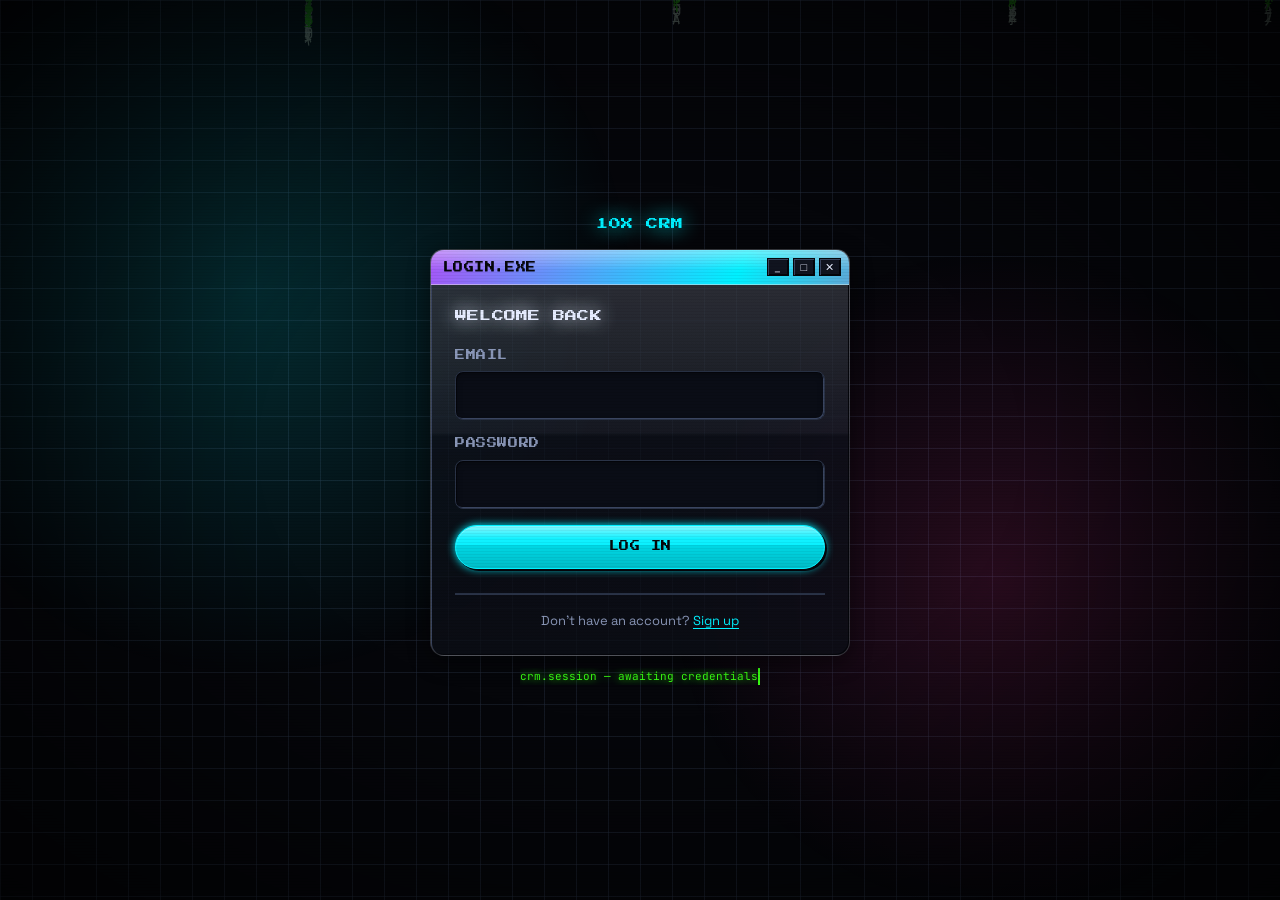
==== commit 0a058742: "feat: make analytics a diagnostic, not a second dashboard The founder was right: the first version r" ====
--- a/analytics.html
+++ b/analytics.html
@@ -36,54 +36,79 @@
     </div>
 
     <!-- ============================================================
-         The whole page is dressed as one machine: a mainframe terminal
-         reporting on the client database. The boot log is written by
-         js/analytics.js line by line rather than sitting in the HTML,
-         so what it says is derived from the real data.
+         THE DIAGNOSTIC.
+
+         This is what separates this page from the dashboard. The
+         dashboard reports the current state: how many clients, how
+         much revenue, what is in each stage. This page reads the same
+         data and says what is WRONG with it — which deals have gone
+         quiet, which are stuck, whether the revenue is dangerously
+         concentrated in one account.
+
+         Written as a scan because a report that names problems and
+         ranks them by severity is what a terminal diagnostic does.
          ============================================================ -->
     <div class="window terminal">
       <div class="window__bar">
-        <span class="window__title">CRM_ANALYTICS.SYS</span>
+        <span class="window__title">DIAGNOSTIC_SCAN</span>
       </div>
 
       <div class="window__body">
-        <pre class="terminal__log" id="boot-log" aria-live="polite"></pre>
-
-        <!-- Summary figures, rendered as an aligned monospace table. -->
-        <pre class="terminal__table" id="summary-table"></pre>
+        <pre class="terminal__log" id="scan-log" aria-live="polite"></pre>
       </div>
     </div>
 
+    <!-- The detail behind any WARN or FAIL above: the actual clients
+         involved, worst first, so the page ends in something to do
+         rather than something to look at. Built by js/analytics.js. -->
+    <div id="findings" class="stack" style="margin-bottom: var(--sp-4)"></div>
+
     <div class="analytics-grid">
-      <!-- Chart 1: revenue won per month, drawn on a canvas. -->
+      <!-- Conversion funnel. Deliberately NOT the dashboard's pipeline
+           bar: that shows how many sit in each stage, this shows the
+           percentage lost moving between them. -->
+      <div class="window">
+        <div class="window__bar">
+          <span class="window__title">CONVERSION_FUNNEL</span>
+        </div>
+        <div class="window__body">
+          <canvas id="chart-funnel" class="chart" width="640" height="300"
+                  role="img" aria-label="Conversion funnel with drop-off between stages"></canvas>
+          <p class="sr-only" id="chart-funnel-text"></p>
+        </div>
+      </div>
+
+      <!-- Revenue actually realised, by month. Meaningless until the
+           starter data was given real history; see js/data.js. -->
       <div class="window">
         <div class="window__bar">
           <span class="window__title">REVENUE_BY_MONTH</span>
         </div>
         <div class="window__body">
-          <canvas id="chart-revenue" class="chart" width="640" height="260"
+          <canvas id="chart-revenue" class="chart" width="640" height="300"
                   role="img" aria-label="Revenue won per month"></canvas>
-          <!-- The same numbers in text, for anyone who cannot see the chart. -->
           <p class="sr-only" id="chart-revenue-text"></p>
-        </div>
-      </div>
-
-      <!-- Chart 2: total deal value held at each pipeline stage. -->
-      <div class="window">
-        <div class="window__bar">
-          <span class="window__title">VALUE_BY_STAGE</span>
-        </div>
-        <div class="window__body">
-          <canvas id="chart-stage" class="chart" width="640" height="260"
-                  role="img" aria-label="Total deal value by pipeline stage"></canvas>
-          <p class="sr-only" id="chart-stage-text"></p>
         </div>
       </div>
     </div>
 
     <!-- ============================================================
-         Export / import. Given its own window because it is the only
-         place in the app that reads or writes a real file.
+         Forecast. The dashboard shows what has already happened;
+         this projects what the open pipeline is actually worth once
+         the historical win rate is applied to it.
+         ============================================================ -->
+    <div class="window terminal">
+      <div class="window__bar">
+        <span class="window__title">FORECAST.OUT</span>
+      </div>
+      <div class="window__body">
+        <pre class="terminal__table" id="forecast-table"></pre>
+      </div>
+    </div>
+
+    <!-- ============================================================
+         Export / import. The only place in the app that reads or
+         writes a real file.
          ============================================================ -->
     <div class="window">
       <div class="window__bar">
--- a/css/pages.css
+++ b/css/pages.css
@@ -253,6 +253,71 @@
   border-top: 1px dashed color-mix(in srgb, var(--phosphor) 35%, transparent);
 }
 
+/* ---- Findings: the actionable half of the diagnostic ----------------
+   Colour-coded by severity, but never by colour alone — the level is
+   also spelled out in words in the title bar, so the panel still reads
+   correctly without colour perception. */
+.finding {
+  border-color: var(--accent);
+}
+
+.finding .window__bar {
+  background-image: var(--gloss-spec),
+    linear-gradient(90deg, var(--accent), color-mix(in srgb, var(--accent) 45%, #000));
+  animation: none;   /* no iridescent pan on a warning */
+}
+
+.finding--fail {
+  border-color: var(--danger);
+  box-shadow: var(--lift), var(--bloom-md) var(--danger);
+}
+
+.finding--fail .window__bar {
+  background-image: var(--gloss-spec),
+    linear-gradient(90deg, var(--danger), color-mix(in srgb, var(--danger) 45%, #000));
+}
+
+.finding--warn {
+  border-color: var(--warning);
+  box-shadow: var(--lift), var(--bloom-sm) var(--warning);
+}
+
+.finding--warn .window__bar {
+  background-image: var(--gloss-spec),
+    linear-gradient(90deg, var(--warning), color-mix(in srgb, var(--warning) 45%, #000));
+}
+
+.finding__row {
+  display: grid;
+  grid-template-columns: 1fr auto auto;
+  gap: var(--sp-3);
+  align-items: baseline;
+  padding: var(--sp-2) 0;
+  border-bottom: 1px solid var(--border);
+}
+
+.finding__row:last-child { border-bottom: 0; }
+
+.finding__name {
+  font-size: var(--fs-base);
+  font-weight: 500;
+}
+
+.finding__meta {
+  font-size: var(--fs-xs);
+  color: var(--warning);
+}
+
+.finding__value {
+  font-size: var(--fs-sm);
+  color: var(--text-dim);
+}
+
+@media (max-width: 560px) {
+  .finding__row { grid-template-columns: 1fr auto; }
+  .finding__value { grid-column: 2; }
+}
+
 .analytics-grid {
   display: grid;
   gap: var(--sp-4);
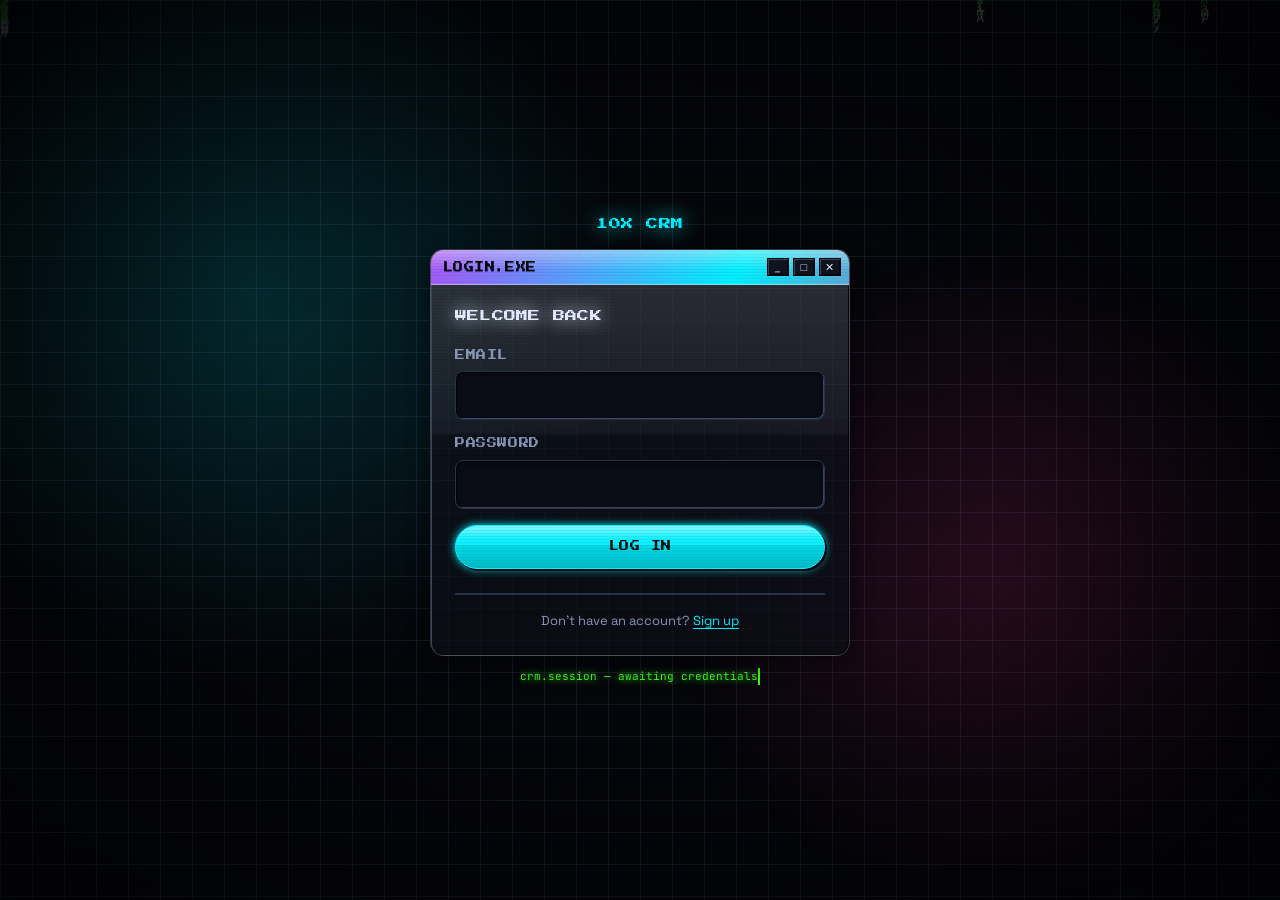
==== commit b2201279: "fix: keep RONIN on the dashboard, where there is room for him He stood in the bottom-left corner of " ====
--- a/analytics.html
+++ b/analytics.html
@@ -139,7 +139,8 @@
   <script src="js/ui.js"></script>
   <script src="js/data.js"></script>
   <script src="js/analytics.js"></script>
-  <script src="js/assistant.js"></script>
+  <!-- No assistant.js: see the note in clients.html. RONIN is a dashboard
+       resident, so this page never loads his file at all. -->
   <script src="js/atmosphere.js"></script>
 </body>
 </html>
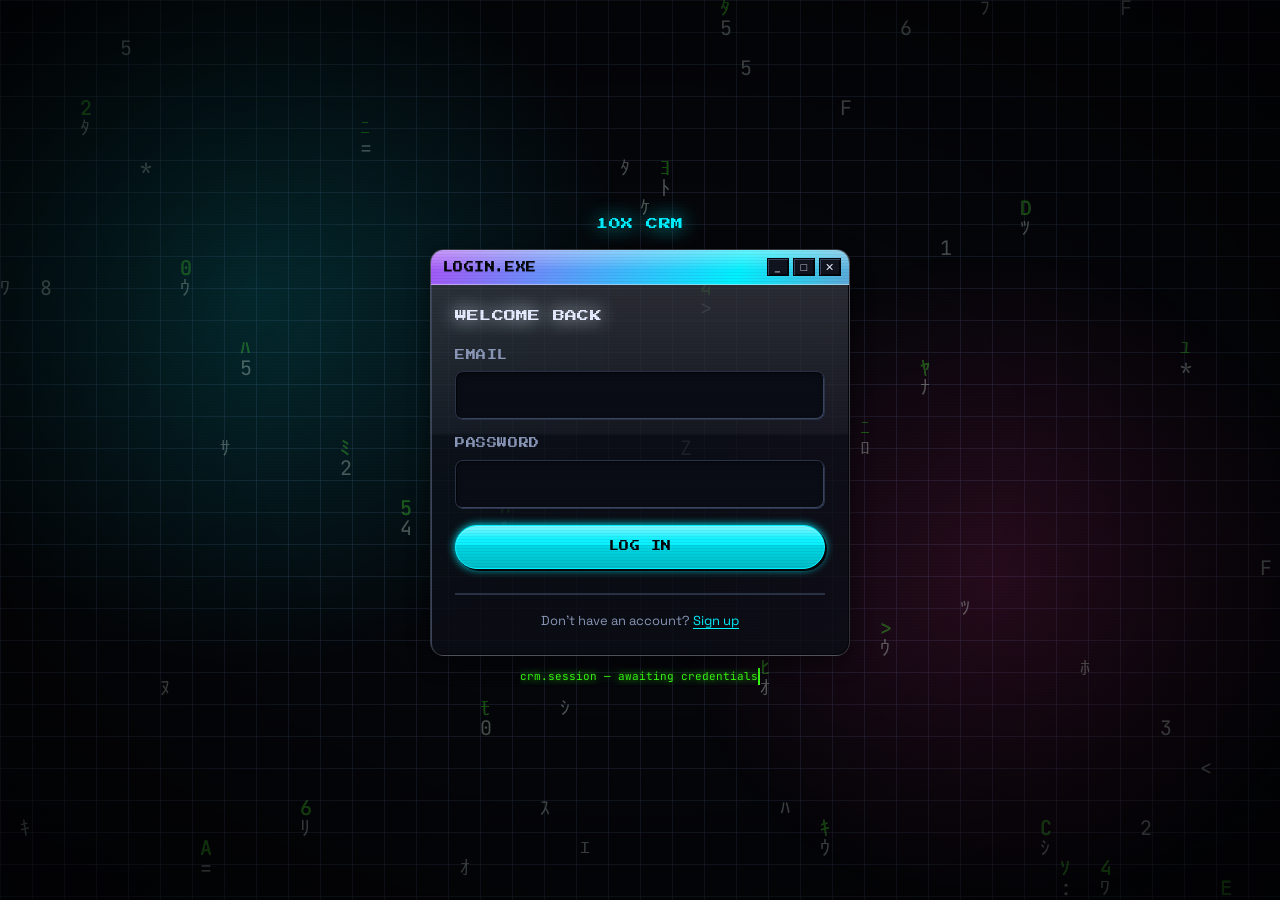
==== commit 9eabfa52: "feat: turn RONIN into an assistant that does a job He was decoration: a sprite who said a random lin" ====
--- a/analytics.html
+++ b/analytics.html
@@ -139,8 +139,7 @@
   <script src="js/ui.js"></script>
   <script src="js/data.js"></script>
   <script src="js/analytics.js"></script>
-  <!-- No assistant.js: see the note in clients.html. RONIN is a dashboard
-       resident, so this page never loads his file at all. -->
+  <script src="js/assistant.js"></script>
   <script src="js/atmosphere.js"></script>
 </body>
 </html>
--- a/css/components.css
+++ b/css/components.css
@@ -1128,34 +1128,56 @@
 }
 
 /* ============================================================
-   15b. RONIN — the pixel assistant
+   15b. RONIN — the assistant
    Bottom-LEFT on purpose: the toast stack owns the bottom-right corner, and
    two fixed elements in the same corner would sit on top of each other.
+
+   Two states, driven by data-open on the root:
+     "false"  collapsed — just the character and his badge
+     "true"   expanded  — the panel is open above him
+     "aside"  a one-line reaction that closes itself
+
+   He is collapsed by default and only takes space when asked. That is what
+   lets him live on every page: an always-open panel in a corner would cover
+   a client card here, the findings terminal there.
    ============================================================ */
 .ronin {
   position: fixed;
   left: var(--sp-4);
   bottom: var(--sp-4);
-  /* Above the page, below modals (1000) and toasts (2000), so he never
-     covers something the user is being asked to read. */
+  /* Above the page, below modals (1000) and toasts (2000), so he can never
+     cover something the user is being asked to read or act on. */
   z-index: 900;
   display: grid;
   gap: var(--sp-2);
   justify-items: start;
+  /* The root ignores the mouse so the page underneath stays clickable; only
+     his button and his panel take pointer events back. Without this, an
+     invisible box in the corner would swallow clicks meant for the content. */
   pointer-events: none;
 }
 
+/* ---- The character ---------------------------------------- */
+
 .ronin__btn {
+  position: relative;
   padding: 0;
   background: none;
   border: 0;
   line-height: 0;
   pointer-events: auto;
-  transition: transform var(--t-fast);
-}
-
-.ronin__btn:hover { transform: translateY(-3px) scale(1.04); }
+  cursor: pointer;
+  transition: transform var(--t-fast) ease-out;
+}
+
+.ronin__btn:hover { transform: translateY(-4px) scale(1.05); }
 .ronin__btn:active { transform: translateY(0) scale(0.98); }
+
+.ronin__btn:focus-visible {
+  outline: 2px solid var(--accent);
+  outline-offset: 6px;
+  border-radius: var(--r-2);
+}
 
 /* drop-shadow follows the sprite's alpha channel, so the glow hugs his
    silhouette instead of boxing the whole canvas — which is exactly what
@@ -1167,27 +1189,104 @@
           drop-shadow(0 6px 10px rgba(0, 0, 0, 0.6));
 }
 
-.ronin__bubble {
+/* ---- The badge -------------------------------------------- */
+
+/* A live count of things that need attention. Hidden entirely at zero rather
+   than showing "0", because a badge that is always there trains people to
+   stop seeing it. */
+.ronin__badge {
+  position: absolute;
+  top: 4px;
+  right: -2px;
+  min-width: 22px;
+  height: 22px;
+  padding: 0 5px;
+  display: grid;
+  place-items: center;
+  font-family: var(--font-mono);
+  font-size: 11px;
+  font-weight: 700;
+  line-height: 1;
+  color: #fff;
+  background: var(--danger);
+  border: 1px solid color-mix(in srgb, #fff 40%, transparent);
+  border-radius: var(--r-pill);
+  box-shadow: var(--bloom-sm) var(--danger);
+  animation: ronin-badge-pulse var(--t-pulse) ease-in-out infinite;
+}
+
+.ronin__badge[hidden] { display: none; }
+
+@keyframes ronin-badge-pulse {
+  0%, 100% { transform: scale(1); }
+  50%      { transform: scale(1.12); }
+}
+
+/* ---- The panel -------------------------------------------- */
+
+.ronin__panel {
   position: relative;
-  max-width: 264px;
-  padding: var(--sp-3);
-  font-family: var(--font-mono);
-  font-size: var(--fs-xs);
-  line-height: 1.5;
-  color: var(--phosphor);
-  background: var(--bg-deep);
+  width: min(300px, calc(100vw - var(--sp-6) * 2));
+  padding: var(--sp-4);
+  padding-right: var(--sp-5);
+  display: grid;
+  gap: var(--sp-2);
+  font-size: var(--fs-sm);
+  line-height: var(--lh-base);
+  color: var(--text);
+  /* Solid, not glass. Everything else on these pages is translucent, but this
+     is the one surface carrying a sentence someone has to read, and rain
+     falling behind text is exactly what makes it unreadable. */
+  background: var(--surface);
   border: 1px solid var(--phosphor);
   border-radius: var(--r-3);
-  box-shadow: var(--bloom-md) var(--phosphor), var(--lift);
+  box-shadow: var(--bloom-md) color-mix(in srgb, var(--phosphor) 45%, transparent),
+              var(--lift);
   pointer-events: auto;
-}
-
-.ronin__bubble[hidden] { display: none; }
+  animation: ronin-panel-in 240ms ease-out;
+}
+
+.ronin__panel[hidden] { display: none; }
+
+@keyframes ronin-panel-in {
+  from { opacity: 0; transform: translateY(10px) scale(0.96); }
+  to   { opacity: 1; transform: translateY(0) scale(1); }
+}
+
+/* The severity of the advice colours the border and the heading, so the
+   seriousness of what he is saying is legible before it is read. Never colour
+   ALONE though — the wording always says it too. */
+.ronin__panel[data-level="FAIL"] {
+  border-color: var(--danger);
+  box-shadow: var(--bloom-md) color-mix(in srgb, var(--danger) 45%, transparent), var(--lift);
+}
+.ronin__panel[data-level="WARN"] {
+  border-color: var(--warning);
+  box-shadow: var(--bloom-md) color-mix(in srgb, var(--warning) 40%, transparent), var(--lift);
+}
+
+.ronin__title {
+  margin: 0;
+  font-family: var(--font-mono);
+  font-size: var(--fs-sm);
+  font-weight: 700;
+  color: var(--phosphor);
+}
+
+.ronin__panel[data-level="FAIL"] .ronin__title { color: var(--danger); }
+.ronin__panel[data-level="WARN"] .ronin__title { color: var(--warning); }
+
+.ronin__body {
+  margin: 0;
+  min-height: 1.2em;   /* reserve the line so the panel does not jump while typing */
+  color: var(--text-dim);
+}
 
 /* The block cursor that terminals blink at the end of a line. */
-.ronin__bubble::after {
+.ronin__body::after {
   content: "\2588";
   margin-left: 2px;
+  color: var(--phosphor);
   animation: blink-caret 900ms steps(2, end) infinite;
 }
 
@@ -1196,19 +1295,49 @@
   50%      { opacity: 0; }
 }
 
+.ronin__actions {
+  display: flex;
+  flex-wrap: wrap;
+  gap: var(--sp-2);
+  margin-top: var(--sp-1);
+}
+
+.ronin__actions button[hidden] { display: none; }
+
+.ronin__dismiss {
+  position: absolute;
+  top: 4px;
+  right: 4px;
+  width: 28px;
+  height: 28px;
+  display: grid;
+  place-items: center;
+  font-size: var(--fs-xs);
+  color: var(--text-faint);
+  background: none;
+  border: 0;
+  border-radius: var(--r-2);
+  cursor: pointer;
+}
+
+.ronin__dismiss:hover { color: var(--text); background: var(--surface-up); }
+
 /* The little tail pointing down at him. */
-.ronin__bubble::before {
+.ronin__panel::before {
   content: "";
   position: absolute;
-  left: 24px;
+  left: 30px;
   bottom: -7px;
   width: 12px;
   height: 12px;
-  background: var(--bg-deep);
+  background: var(--surface);
   border-right: 1px solid var(--phosphor);
   border-bottom: 1px solid var(--phosphor);
   transform: rotate(45deg);
 }
+
+.ronin__panel[data-level="FAIL"]::before { border-color: var(--danger); }
+.ronin__panel[data-level="WARN"]::before { border-color: var(--warning); }
 
 /* ============================================================
    16. RESPONSIVE
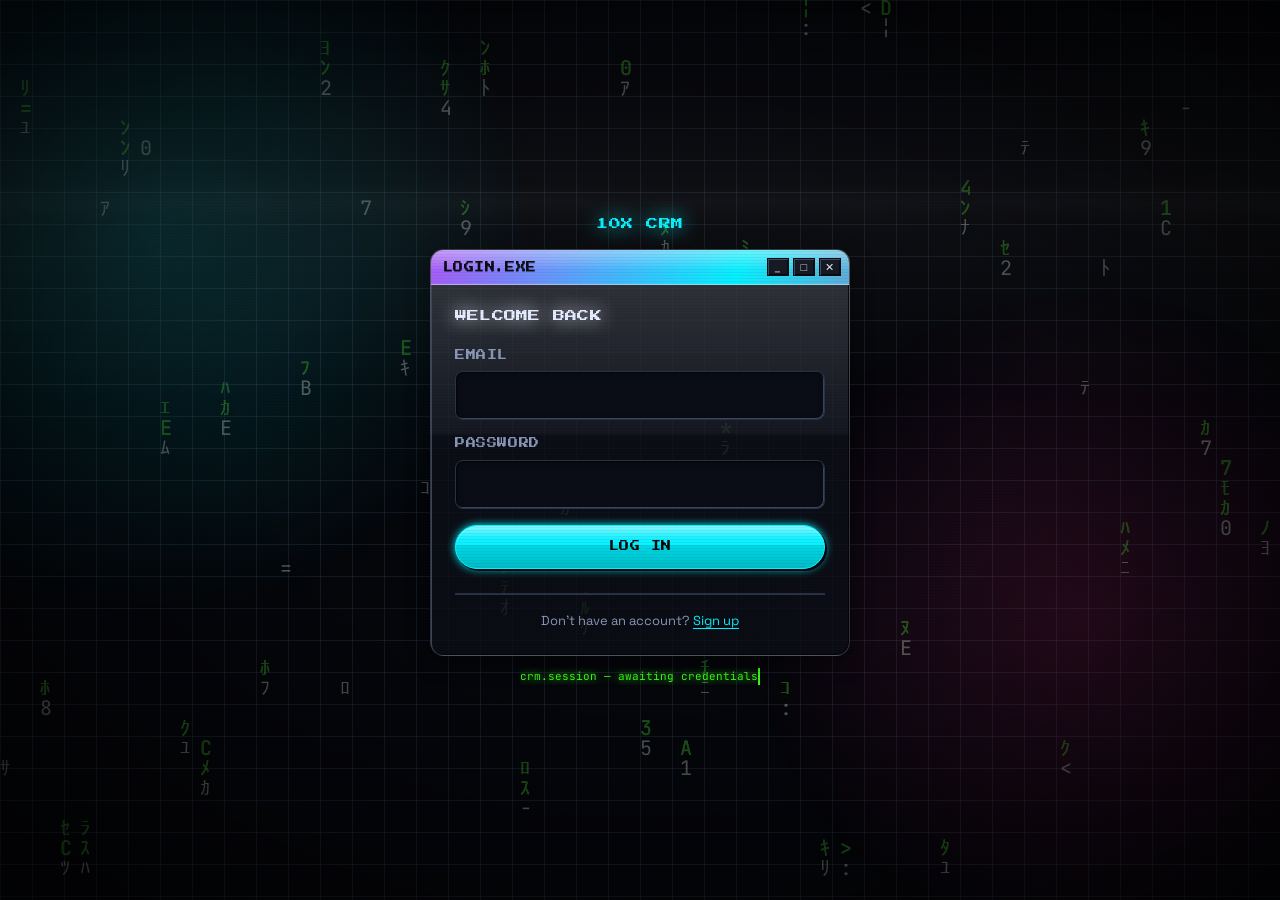
==== commit 02890953: "feat: show every client's pulse next to their stage A small instrument well beside each status badge" ====
--- a/analytics.html
+++ b/analytics.html
@@ -55,6 +55,14 @@
 
       <div class="window__body">
         <pre class="terminal__log" id="scan-log" aria-live="polite"></pre>
+
+        <!-- The monitor the scan is running on. Decorative and aria-hidden:
+             it reports nothing, it is the sound of the room. Same component
+             as the per-client readout on the clients page, stretched wide
+             and dropped to a whisper. -->
+        <span class="vitals vitals--panel vitals--won" aria-hidden="true">
+          <span class="vitals__trace"></span>
+        </span>
       </div>
     </div>
 
@@ -103,6 +111,13 @@
       </div>
       <div class="window__body">
         <pre class="terminal__table" id="forecast-table"></pre>
+
+        <!-- The faint trace rather than the strong one: a forecast is a
+             quieter instrument than a live scan. Both panels share the
+             panel variant's slower scroll; only the shape differs. -->
+        <span class="vitals vitals--panel vitals--contacted" aria-hidden="true">
+          <span class="vitals__trace"></span>
+        </span>
       </div>
     </div>
 
--- a/css/tokens.css
+++ b/css/tokens.css
@@ -82,6 +82,12 @@
   /* ---- Layout -------------------------------------------------- */
   --tap-min: 44px;          /* accessibility floor for any control */
   --shell-max: 1200px;
+
+  /* The strip along the left edge that belongs to RONIN and nothing else.
+     His canvas is 104px, he sits 16px in from the edge, and the rest is a
+     gutter so content never touches him. Used by base.css to keep the page
+     out of his way — see the note there. */
+  --ronin-strip: 136px;
   --card-max: 420px;        /* auth card width, per P1.1 */
 }
 
@@ -145,6 +151,14 @@
   --glass-blur: blur(14px) saturate(150%);
   --chrome-edge: rgba(255, 255, 255, 0.16);
 
+  /* The same glass, for surfaces that are NOT allowed a live blur.
+     backdrop-filter is the most expensive property in this stylesheet,
+     and a page can hold thirty client cards and six stat tiles. Those
+     get this instead: a little more opacity to stand in for the frost,
+     and no per-frame blur at all. Only the few large structural
+     surfaces — windows, the taskbar, toasts — keep the real thing. */
+  --glass-solid: rgba(16, 20, 31, 0.88);
+
   /* ---- LAYER 2: BLOOM ---------------------------------------
      Offset and blur only — the COLOUR is supplied where it is
      used, so one token serves every accent:
@@ -168,84 +182,149 @@
 
   /* ---- Terminal / Matrix vocabulary -------------------------- */
   --phosphor: #39FF14;
-  --rain-color: rgba(57, 255, 20, 0.5);
-  --rain-alpha: 1;
+
+  /* ---- What the canvas atmosphere paints (js/atmosphere.js) ---
+     One canvas, two atmospheres. Dark falls: --phosphor is the rain.
+     The fog and apparition tokens below are the light theme's job and
+     are never used here, but they are declared in both themes so the
+     painter can read the same four names whichever theme is active and
+     never has to branch on colour. */
+  --fog-far: transparent;
+  --fog-near: transparent;
+  --apparition: transparent;
+
+  /* Shadow cast by a lifted object. Pulled out of --lift so each theme
+     can say how heavy its own gravity is. */
+  --lift-shadow: 0 6px 22px rgba(0, 0, 0, 0.45);
 }
 
 /* ============================================================
-   LIGHT THEME — "Y2K frosted chrome"
-   Translucent icy blue-white: iMac G3 / WinAmp candy plastic.
-   Accents are darkened so that white text on a filled control and
-   accent-coloured text on --surface both clear 4.5:1 contrast.
+   LIGHT THEME — "Soft Club, Haunted"
+
+   Not a lightened dark theme. Its own aesthetic, sharing the dark
+   theme's skeleton and nothing else.
+
+   Two references, held in tension:
+
+     GEN X SOFT CLUB (1996-2002) — the cool, muted, low-saturation
+     reaction against Y2K's glitter. Frosted glass, brushed aluminium,
+     translucent plastics, subway-signage typography. Strictly cool
+     tones: slate, surgical white, icy blue, pale green. It is the
+     "future that never existed", and it is calm.
+
+     EARLY-2000s SURVIVAL HORROR — Silent Hill's fogbank and Resident
+     Evil 4's ochre rot. This is what stops the calm being bland: the
+     whites go ashen, every accent is pulled towards decay rather than
+     candy, the vignette closes in, and things move behind the fog.
+
+   The result should feel like a clean clinical interface installed
+   somewhere it should not be. Dark is neon and alive; light is pale
+   and wrong. They share every measurement and every component.
+
+   Accents are darkened until white text on a filled control AND
+   accent-coloured text on --surface both clear 4.5:1. Verified, not
+   assumed — see the contrast check in the verification notes.
    ============================================================ */
 [data-theme="light"] {
-  --bg-void: #DCE4F0;
-  --bg-deep: #E8EEF7;
-  --surface: #F4F7FC;
-  --surface-up: #FFFFFF;
-
-  --bevel-light: #FFFFFF;
-  --bevel-dark: #A8B4CC;
-  --border: #9AA8C4;
-
-  --text: #0A1020;
-  --text-dim: #3D4A66;
-  --text-faint: #6A7691;
-
-  --cyan: #00708A;
-  --magenta: #B01060;
-  --lime: #3F7000;
-  --amber: #8A5600;
-  --violet: #6B21C8;
+  /* Ashen, with a faint green cast. A pure blue-white would read as a
+     clean product; the green is what makes it read as damp. */
+  --bg-void: #C8CDC6;
+  --bg-deep: #D6DAD3;
+  --surface: #E9ECE6;
+  --surface-up: #F5F7F2;
+
+  /* A soft press into paper rather than a moulded plastic edge. */
+  --bevel-light: #FDFEFC;
+  --bevel-dark: #A6ADA4;
+  --border: #9AA396;
+
+  --text: #14171A;
+  --text-dim: #454B4E;
+  --text-faint: #61676B;
+
+  /* Every accent is a soft-club colour taken somewhere unpleasant. */
+  --cyan: #1B6070;      /* clinical teal — the icy blue, drained */
+  --magenta: #8E2334;   /* dried blood */
+  --lime: #47632E;      /* moss */
+  --amber: #7A5709;     /* nicotine ochre */
+  --violet: #4B4568;    /* bruise slate */
 
   --on-accent: #FFFFFF;
 
-  --grid-line: rgba(154, 168, 196, 0.3);
-  --scanline-alpha: 0.02;
-  --glow-strength: 7px;
-
-  /* ---- LAYER 1: CHROME (candy plastic) ----------------------
-     The light theme is where this look is most at home: an iMac
-     G3 / Aqua button is a white glare over a colour, not a flat
-     fill. So the gloss here is far stronger than in dark, where
-     the same treatment would wash the neon out. */
+  /* The blueprint grid becomes faint pencil ruling on damp paper. */
+  --grid-line: rgba(120, 130, 118, 0.22);
+  --scanline-alpha: 0.03;
+
+  /* ---- LAYER 1: FROST ---------------------------------------
+     Dark's gloss is moulded plastic: a bright top, a hard mid-line
+     where the glass breaks, a darker bottom. Frost has no break in
+     it. This is one soft wash from milky to shadowed, which is what
+     a sheet of frosted glass actually looks like. */
   --gloss-face: linear-gradient(
     180deg,
-    rgba(255, 255, 255, 0.95) 0%,
-    rgba(255, 255, 255, 0.50) 45%,
-    rgba(150, 175, 205, 0.14) 46%,
-    rgba(120, 145, 180, 0.26) 100%
+    rgba(255, 255, 255, 0.78) 0%,
+    rgba(255, 255, 255, 0.34) 42%,
+    rgba(198, 206, 196, 0.10) 74%,
+    rgba(138, 148, 136, 0.20) 100%
   );
 
   --gloss-spec: linear-gradient(
     180deg,
-    rgba(255, 255, 255, 1),
-    rgba(255, 255, 255, 0) 70%
-  );
-
-  --glass: rgba(255, 255, 255, 0.66);
-  --glass-blur: blur(14px) saturate(170%);
-  --chrome-edge: rgba(255, 255, 255, 0.9);
-
-  /* Bloom is dialled well down. On a light background a wide glow
-     turns into grey mush and eats the contrast that body text
-     depends on. */
-  --bloom-sm: 0 0 4px;
-  --bloom-md: 0 0 10px;
-  --bloom-lg: 0 0 20px;
-
+    rgba(255, 255, 255, 0.62),
+    rgba(255, 255, 255, 0) 78%
+  );
+
+  --glass: rgba(240, 243, 237, 0.60);
+  --glass-solid: rgba(238, 241, 235, 0.92);
+
+  /* saturate() BELOW 1 is the whole trick. Every other frosted-glass
+     effect on the web saturates upwards to look vivid and expensive.
+     Draining the colour instead is the bleach-bypass look these two
+     references share — soft club got it from photography, survival
+     horror got it from bad video. */
+  --glass-blur: blur(16px) saturate(0.7);
+  --chrome-edge: rgba(255, 255, 255, 0.82);
+
+  /* ---- LAYER 2: NO BLOOM ------------------------------------
+     Switched off completely, not merely dialled down. Dark glows
+     because it is full of light sources; this room has none. Every
+     glow in the app resolves to nothing here, which is why the focus
+     ring in base.css keeps a real 2px outline underneath it. */
+  --bloom-sm: 0 0 0;
+  --bloom-md: 0 0 0;
+  --bloom-lg: 0 0 0;
+  --glow-strength: 0px;
+
+  /* Gravity is softer and greyer than dark's hard black. */
+  --lift-shadow: 0 5px 16px rgba(70, 78, 68, 0.22);
+
+  /* Iridescence becomes ink. A printed slate header, not a CD sheen —
+     still a five-stop loop so it can occupy exactly the same token,
+     but every stop is a shade of the same wet slate. */
   --iri: linear-gradient(
     115deg,
-    var(--violet), var(--cyan), var(--magenta), var(--lime), var(--violet)
-  );
-
-  --haze-a: radial-gradient(closest-side, rgba(0, 190, 230, 0.20), transparent);
-  --haze-b: radial-gradient(closest-side, rgba(255, 130, 200, 0.18), transparent);
-  --vignette: radial-gradient(ellipse at center, transparent 55%, rgba(90, 110, 145, 0.20) 100%);
-
-  --phosphor: #1E7A05;
-  --rain-color: rgba(80, 120, 160, 0.30);
-  --rain-alpha: 0.5;
+    #3B454B, #56636A, #2C353A, #47535A, #3B454B
+  );
+
+  /* ---- The fog ----------------------------------------------
+     Two banks rather than two coloured clouds: cold damp, and the
+     ochre rot that hangs underneath it. */
+  --haze-a: radial-gradient(closest-side, rgba(146, 164, 166, 0.38), transparent);
+  --haze-b: radial-gradient(closest-side, rgba(158, 138, 106, 0.30), transparent);
+
+  /* Far heavier than dark's. On a pale page a closing vignette is the
+     single strongest dread signal available, and it costs nothing. */
+  --vignette: radial-gradient(ellipse at center, transparent 34%, rgba(58, 64, 56, 0.42) 100%);
+
+  --phosphor: #33604A;   /* damp moss, where dark has phosphor green */
+
+  /* ---- What the canvas paints -------------------------------
+     Read once by js/atmosphere.js. --apparition is the silhouette ink;
+     the two fogs sandwich it, so a figure rises out of --fog-far and
+     is never quite resolved because --fog-near is painted over it. */
+  --fog-far: rgba(190, 199, 189, 0.55);
+  --fog-near: rgba(214, 220, 212, 0.42);
+  --apparition: #5E6A62;
 }
 
 /* ============================================================
@@ -297,11 +376,19 @@
   --chrome-panel: var(--gloss-face), linear-gradient(var(--surface), var(--surface));
   --chrome-raised: var(--gloss-face), linear-gradient(var(--surface-up), var(--surface-up));
 
-  /* A lifted chrome object: bloom underneath, hard bevel on the
-     face, bright hairline along the top edge. */
-  --lift: 0 6px 22px rgba(0, 0, 0, 0.45),
+  /* A lifted chrome object: shadow underneath, hard bevel on the
+     face, bright hairline along the top edge. The shadow itself is a
+     per-theme token — dark casts hard black, light casts a soft grey,
+     and a shadow that suited one looked broken in the other. */
+  --lift: var(--lift-shadow),
           inset 0 1px 0 var(--chrome-edge),
           var(--bevel-out);
+
+  /* The analytics terminal's well. Shared by both themes on purpose —
+     see the note in pages.css. It lives here rather than as a literal
+     colour in that file because this project's own rule is that no
+     component may hardcode a raw value, and it was the last one left. */
+  --terminal-well: #040A04;
 
   /* Focus is a bloom now, not a flat ring. The 2px solid ring is
      kept underneath it so focus is still visible for anyone who
--- a/css/base.css
+++ b/css/base.css
@@ -16,20 +16,34 @@
 /* ============================================================
    THE ATMOSPHERE STACK
 
-   Five layers, painted back to front. Everything except the grid
-   is a fixed, non-interactive pseudo-element, so the whole scene
-   stays put while the page scrolls through it — which is what
-   makes it read as depth rather than as wallpaper.
-
-     html            void colour + blueprint grid
-     html::before    two drifting coloured haze clouds   z -2
-     body::after     digital rain                        z -1
+   Six layers, painted back to front. Every one of them is a fixed,
+   non-interactive pseudo-element, so the whole scene stays put while
+   the page scrolls through it — which is what makes it read as depth
+   rather than as wallpaper.
+
+     html            void colour
+     html::after     blueprint grid                      z -4
+     html::before    two drifting coloured haze clouds   z -3
+     .rain           canvas atmosphere, js/atmosphere.js z -1
      ...content...
+     body::after     the refresh sweep                   z 9998
      body::before    scanlines + vignette                z 9999
 
    The negative z-indexes are why `body` must have NO background
-   of its own: a background on body would paint over both of the
-   layers sitting behind it.
+   of its own: a background on body would paint over every layer
+   sitting behind it.
+
+   EVERY MOVING LAYER HERE ANIMATES `transform` AND NOTHING ELSE.
+
+   That is not a style preference, it is the entire performance budget
+   of the page. A transform is handed to the compositor and costs
+   essentially nothing per frame. `background-position` — which all of
+   these layers used to animate — cannot be composited, so the browser
+   repainted the full viewport sixty times a second, forever, on every
+   page. The sweep was the worst of them by a wide margin, because it
+   sits ON TOP of the interface: every one of its repaints also forced
+   every frosted panel's backdrop-filter blur underneath to be
+   recalculated. That single layer was the app's largest running cost.
    ============================================================ */
 
 html {
@@ -38,27 +52,48 @@
 
   background-color: var(--bg-void);
 
-  /* Dystopian blueprint grid. Two 1px gradients crossed at 32px make a
-     graph-paper field without a single image request. Fixed, so it reads
-     as a surface the page slides over rather than paper it is printed on. */
+  transition: background-color var(--t-med);
+}
+
+/* ---- The blueprint grid -------------------------------------------
+   Two 1px gradients crossed at 32px make a graph-paper field without a
+   single image request.
+
+   It lives on a fixed pseudo-element rather than on <html> itself. As a
+   root background it needed `background-attachment: fixed` to stay
+   still while the page scrolled past — and a fixed background is
+   re-rasterised on every single scroll frame. A fixed *element* is
+   painted once and then left alone. Identical picture, no scroll cost. */
+html::after {
+  content: "";
+  position: fixed;
+  inset: 0;
+  z-index: -4;
+  pointer-events: none;
   background-image:
     linear-gradient(var(--grid-line) 1px, transparent 1px),
     linear-gradient(90deg, var(--grid-line) 1px, transparent 1px);
   background-size: 32px 32px;
-  background-attachment: fixed;
-
-  transition: background-color var(--t-med);
 }
 
 /* ---- Haze: two coloured clouds, slowly wandering ------------------
    A flat page has no depth cues at all. Two large, very soft radial
-   gradients moving out of step with each other suggest volume behind
-   the interface without ever being identifiable as shapes. */
+   gradients suggest volume behind the interface without ever being
+   identifiable as shapes.
+
+   Both blobs ride one layer, so they now drift together rather than
+   past each other. That is the price of moving them with a transform
+   instead of a background-position, and it is worth paying: they are
+   60vmax of blurred colour at 15% alpha, and nobody alive can tell you
+   which of the two moved. The slow scale is what keeps the pair from
+   reading as one rigid slab sliding about. */
 html::before {
   content: "";
   position: fixed;
-  inset: -20%;
-  z-index: -2;
+  /* Generous overscan: the layer is translated and scaled up, and this
+     is what guarantees no hard edge ever wanders into view. */
+  inset: -30%;
+  z-index: -3;
   pointer-events: none;
   background-image: var(--haze-a), var(--haze-b);
   background-repeat: no-repeat;
@@ -68,7 +103,7 @@
 }
 
 @keyframes haze-drift {
-  to { background-position: 30% 62%, 58% 24%; }
+  to { transform: translate3d(6%, 9%, 0) scale(1.12); }
 }
 
 body {
@@ -108,11 +143,15 @@
 /* ---- CRT glass: scanlines + vignette -----------------------------
    The front pane of the monitor, over everything including modals.
 
-   Three things in one fixed sheet: 1px scanlines every 3px, a slow
-   bright band sweeping down the screen like a refresh pass, and a
+   Two things in one fixed sheet: 1px scanlines every 3px, and a
    vignette darkening the corners. The vignette is what makes the
    whole page look like a curved screen rather than a flat document,
    and it is the cheapest depth in the entire design.
+
+   This layer never moves. It is the topmost thing on the page, so a
+   repaint here is the most expensive repaint available — which is
+   exactly why the sweep that used to share it was moved out onto its
+   own transform-animated layer below.
 
    Kept subtle on purpose — this sits on top of body text, so any
    heavier and it stops being atmosphere and starts being noise. */
@@ -124,15 +163,6 @@
   pointer-events: none;
 
   background-image:
-    /* the refresh sweep — a wide, very faint bright band */
-    linear-gradient(
-      180deg,
-      transparent 0%,
-      rgba(255, 255, 255, 0.035) 45%,
-      rgba(255, 255, 255, 0.06) 50%,
-      rgba(255, 255, 255, 0.035) 55%,
-      transparent 100%
-    ),
     /* the scanlines */
     repeating-linear-gradient(
       0deg,
@@ -144,15 +174,44 @@
     /* the vignette */
     var(--vignette);
 
-  background-size: 100% 45vh, 100% 100%, 100% 100%;
-  background-repeat: no-repeat, repeat, no-repeat;
-  background-position: 0 -45vh, 0 0, 0 0;
+  background-size: 100% 100%, 100% 100%;
+  background-repeat: repeat, no-repeat;
+}
+
+/* ---- The refresh sweep -------------------------------------------
+   A wide, very faint bright band travelling down the screen, the way
+   an old monitor's refresh pass does.
+
+   It gets a layer to itself for one reason only: so it can be moved
+   with a transform. It is 45vh tall and sits above the interface, so
+   as part of body::before it was repainting the entire viewport, and
+   every frosted panel underneath it, on every frame. As its own
+   translated layer it costs nothing. */
+body::after {
+  content: "";
+  position: fixed;
+  left: 0;
+  right: 0;
+  top: 0;
+  height: 45vh;
+  z-index: 9998;
+  pointer-events: none;
+
+  background-image: linear-gradient(
+    180deg,
+    transparent 0%,
+    rgba(255, 255, 255, 0.035) 45%,
+    rgba(255, 255, 255, 0.06) 50%,
+    rgba(255, 255, 255, 0.035) 55%,
+    transparent 100%
+  );
 
   animation: crt-sweep var(--t-sweep) linear infinite;
 }
 
 @keyframes crt-sweep {
-  to { background-position: 0 100vh, 0 0, 0 0; }
+  from { transform: translate3d(0, -45vh, 0); }
+  to   { transform: translate3d(0, 100vh, 0); }
 }
 
 /* ---- Typography -------------------------------------------------- */
@@ -237,6 +296,32 @@
   max-width: var(--shell-max);
   margin: 0 auto;
   padding: var(--sp-6) var(--sp-4);
+}
+
+/*
+  RONIN'S RESERVED STRIP.
+
+  He is fixed to the bottom-left corner, so without this the page simply
+  scrolls underneath him and he sits on top of whatever happens to be there —
+  a client card, a chart, the danger zone.
+
+  The fix is to make sure the page is never laid out in his corner at all.
+  Note that on a WIDE screen this is already true for free: the shell is
+  centred at a maximum of 1200px, so anything wider leaves empty margin either
+  side and he stands in it. The overlap only begins once those natural margins
+  are narrower than the strip he needs, which is at:
+
+      1200px of shell  +  136px of strip on each side  =  1472px
+
+  So below that width the shell is pushed right by the difference. Above it,
+  nothing happens, because nothing needs to. Below 720px he hides entirely
+  (see components.css) and the padding goes with him, because a phone has no
+  room to give away.
+*/
+@media (min-width: 721px) and (max-width: 1471px) {
+  .shell {
+    padding-left: calc(var(--sp-4) + var(--ronin-strip));
+  }
 }
 
 .stack   { display: grid; gap: var(--sp-4); }
@@ -277,11 +362,15 @@
     scroll-behavior: auto !important;
   }
 
-  /* Stopping the animation would leave the rain frozen on screen as a
-     grid of static lines, which is worse than not having it: it is
-     visual noise that no longer explains itself. So it is removed
-     outright, and the haze is flattened to a still wash. */
+  /* Zeroing an animation's duration does not remove it, it freezes it
+     on its final frame. For the sweep that would leave a permanent pale
+     band lying across the middle of the interface, which is worse than
+     not having it: visual noise that no longer explains itself. So it
+     is removed outright, and the haze is flattened to a still wash.
+
+     The canvas atmosphere needs no rule here at all — setUpRain() in
+     js/atmosphere.js checks the same preference and never builds it. */
   body::after { display: none; }
 
-  html::before { animation: none; }
-}
+  html::before { animation: none; transform: none; }
+}
--- a/css/components.css
+++ b/css/components.css
@@ -458,9 +458,12 @@
   gap: var(--sp-4);
   align-items: center;
   padding: var(--sp-4);
-  background-image: var(--gloss-face), linear-gradient(var(--glass), var(--glass));
-  -webkit-backdrop-filter: var(--glass-blur);
-  backdrop-filter: var(--glass-blur);
+  /* NO backdrop-filter here, deliberately — see the note on --glass-solid
+     in tokens.css. There are thirty of these on the clients page, and
+     thirty live blur layers over a moving background is the single most
+     expensive thing this app was doing. The fill is opaque enough that
+     the difference is not visible; the cost difference is enormous. */
+  background-image: var(--gloss-face), linear-gradient(var(--glass-solid), var(--glass-solid));
   border: 1px solid var(--chrome-edge);
   border-radius: var(--r-3);
   box-shadow: var(--shadow-hard-sm);
@@ -471,7 +474,12 @@
 
 /* A thin iridescent seam down the leading edge. Hidden until hover, so
    a list of thirty cards is not thirty rainbows — it only lights up on
-   the one you are pointing at. */
+   the one you are pointing at.
+
+   The ANIMATION is on the hover state too, not just the opacity. It used
+   to run unconditionally: thirty cards each repainting a scrolling
+   gradient, forever, all of them invisible at opacity 0. Being unable to
+   see an animation does not stop the browser drawing it. */
 .client-card::before {
   content: "";
   position: absolute;
@@ -481,7 +489,6 @@
   background-size: 100% 300%;
   opacity: 0;
   transition: opacity var(--t-fast);
-  animation: iri-slide 6s linear infinite;
 }
 
 @keyframes iri-slide {
@@ -494,7 +501,10 @@
   box-shadow: var(--shadow-hard), var(--bloom-md) var(--accent);
 }
 
-.client-card:hover::before { opacity: 1; }
+.client-card:hover::before {
+  opacity: 1;
+  animation: iri-slide 6s linear infinite;
+}
 
 .client-card::after {
   content: "";
@@ -819,9 +829,10 @@
   position: relative;
   overflow: hidden;
   padding: var(--sp-4);
-  background-image: var(--gloss-face), linear-gradient(var(--glass), var(--glass));
-  -webkit-backdrop-filter: var(--glass-blur);
-  backdrop-filter: var(--glass-blur);
+  /* Opaque fill rather than a live blur, for the same reason as
+     .client-card — there are four to six of these on a page, sitting
+     directly under the sweep. */
+  background-image: var(--gloss-face), linear-gradient(var(--glass-solid), var(--glass-solid));
   border: 1px solid var(--chrome-edge);
   border-radius: var(--r-3);
   box-shadow: var(--lift);
@@ -1087,9 +1098,6 @@
 
   --border: color-mix(in srgb, var(--phosphor) 45%, transparent);
   --chrome-edge: color-mix(in srgb, var(--phosphor) 55%, transparent);
-  --rain-color: var(--phosphor);
-  --rain-alpha: 1;
-
   --scanline-alpha: 0.34;
   --glow-strength: 20px;
 
@@ -1101,11 +1109,12 @@
   text-shadow: 0 0 8px var(--phosphor);
 }
 
-/* Heavier vignette and a hard flicker on the glass. */
+/* Heavier vignette and a hard flicker on the glass. The sweep is not
+   named here any more: it lives on body::after now, where it is moved
+   by a transform, and it keeps running on its own. */
 body.crt-mode::before {
   --vignette: radial-gradient(ellipse at center, transparent 28%, rgba(0, 0, 0, 0.92) 100%);
-  animation: crt-sweep var(--t-sweep) linear infinite,
-             flicker 110ms steps(2, end) infinite;
+  animation: flicker 110ms steps(2, end) infinite;
 }
 
 /* Chromatic aberration: the red and blue guns very slightly out of
@@ -1387,3 +1396,321 @@
 
   .toast { min-width: 0; max-width: none; }
 }
+
+/* ============================================================
+   19. THE LIGHT THEME'S OWN ACCENTS
+
+   Everything above this line is shared: both themes use the same
+   components, the same markup and the same measurements, and differ
+   only in the tokens those components read.
+
+   This block is the exception — the handful of places where "Soft
+   Club, Haunted" is not a recolouring of "Cyber Chrome" but a
+   different object. There are two kinds of rule here:
+
+     1. Switching OFF things that only make sense with light sources
+        behind them. Every glow in the app resolves to a grey smear on
+        a pale background, and a smear behind body text is a contrast
+        bug wearing a costume.
+
+     2. A small set of marks the dark theme never shows at all: the
+        stamped badge, the scratched divider, the damp corner. One
+        motif each, repeated, so they read as a system rather than as
+        noise.
+
+   SELECTOR RULE FOR THIS WHOLE BLOCK: [data-theme="light"] as a
+   DESCENDANT, never html[data-theme="light"]. The design-system
+   previews put the attribute on a <section> so both themes can be
+   shown side by side on one page, and an html-anchored selector
+   silently does nothing there.
+
+   The grit stays where it was agreed: texture and display type only.
+   No input, client name, money figure, date, error message or line of
+   body copy is touched by anything below.
+   ============================================================ */
+
+/* ---- 1. Switch off the glow ---------------------------------------
+   The bloom tokens are already zeroed in tokens.css, which handles
+   every box-shadow. These are the text-shadows, which are written as
+   literal blur radii at their call sites and so cannot be reached by
+   a token. The terminal is deliberately exempt: it stays a dark CRT
+   in a lit room, and a phosphor tube really does glow. */
+[data-theme="light"] h1,
+[data-theme="light"] h2,
+[data-theme="light"] h3,
+[data-theme="light"] .auth__brand,
+[data-theme="light"] .auth__boot,
+[data-theme="light"] .clock {
+  text-shadow: none;
+}
+
+/* ---- 2. The title bar stops shimmering ----------------------------
+   In dark this is a CD surface: an iridescent ramp panning slowly
+   under a fixed specular glare. In light the same token is a wet
+   slate ramp, and printed slate does not move. Holding it still is
+   also what lets the bar read as the header of a document rather
+   than as a light fitting. */
+[data-theme="light"] .window__bar,
+[data-theme="light"] .taskbar::after {
+  animation: none;
+}
+
+/* ---- 3. Badges become rubber stamps -------------------------------
+   Dark's badge is a pixel dot that breathes. Light's is something
+   pressed onto the page by hand: squared off, letter-spaced wide,
+   knocked very slightly out of true, and inked unevenly.
+
+   The rotation is the whole trick, and it is deliberately tiny. At
+   0.8deg it reads as a stamp applied by a person; at 3deg it reads
+   as a CSS mistake. */
+[data-theme="light"] .badge {
+  padding: var(--sp-1) var(--sp-3);
+  border-width: 2px;
+  border-radius: var(--r-1);
+  letter-spacing: 0.14em;
+  transform: rotate(-0.8deg);
+  /* Ink sits heavier at the edges of a stamp than in the middle,
+     because that is where the rubber bites. */
+  background-image:
+    radial-gradient(ellipse at 50% 50%,
+      transparent 30%,
+      color-mix(in srgb, currentColor 16%, transparent) 100%);
+  background-color: color-mix(in srgb, currentColor 7%, transparent);
+  /* An offset second impression, as though the stamp rocked. */
+  box-shadow: 1px 1px 0 color-mix(in srgb, currentColor 22%, transparent);
+}
+
+/* The pixel dot has no business on a stamp — a stamp is one solid
+   impression, not a component with an indicator light. */
+[data-theme="light"] .badge::before {
+  display: none;
+}
+
+/* ---- 4. Scratched dividers ----------------------------------------
+   A 1px solid border is the most machine-made mark available. These
+   are the same lines, drawn instead as a repeating dash of uneven
+   lengths so the rule looks scored into the page rather than printed
+   on it. Borders become transparent and the mark moves to a gradient,
+   because a gradient can be irregular and a border cannot. */
+[data-theme="light"] .recent-row,
+[data-theme="light"] .finding__row,
+[data-theme="light"] .shortcut-row {
+  border-bottom-color: transparent;
+  background-image: linear-gradient(
+    90deg,
+    var(--border) 0 7px, transparent 7px 9px,
+    var(--border) 9px 30px, transparent 30px 31px,
+    var(--border) 31px 44px, transparent 44px 48px,
+    var(--border) 48px 96px, transparent 96px 97px
+  );
+  background-size: 97px 1px;
+  background-repeat: repeat-x;
+  background-position: 0 100%;
+}
+
+[data-theme="light"] .recent-row:last-of-type,
+[data-theme="light"] .finding__row:last-child,
+[data-theme="light"] .shortcut-row:last-child {
+  background-image: none;
+}
+
+/* ---- 5. The damp corner -------------------------------------------
+   One found mark, used once per window, top right. A stain where
+   something has soaked through from the other side of the page.
+
+   This is the only purely decorative addition in the block, and it is
+   kept to a single motif on purpose: the research on modern grunge is
+   blunt that one repeated mark reads as a system and three read as a
+   mess. It is also pointer-events: none and sits under the content,
+   so it can never interfere with anything. .window is already
+   position: relative, so this has something to anchor to. */
+[data-theme="light"] .window::after {
+  content: "";
+  position: absolute;
+  top: 0;
+  right: 0;
+  width: 140px;
+  height: 120px;
+  pointer-events: none;
+  z-index: 0;
+  border-radius: 0 var(--r-4) 0 0;
+  background-image:
+    radial-gradient(ellipse 70% 55% at 88% 8%,
+      rgba(122, 112, 88, 0.16) 0%,
+      rgba(122, 112, 88, 0.07) 45%,
+      transparent 72%),
+    radial-gradient(ellipse 40% 30% at 74% 26%,
+      rgba(104, 110, 96, 0.10) 0%,
+      transparent 70%);
+}
+
+/* The stain must never come between the user and the interface. */
+[data-theme="light"] .window__bar,
+[data-theme="light"] .window__body {
+  position: relative;
+  z-index: 1;
+}
+
+/* ---- 6. RONIN is printed, not lit ---------------------------------
+   His sprite carries a cyan bloom in dark, which is right: he is a
+   neon figure on a black screen. In light the same glow is a grey
+   halo around a pixel character. He gets a hard offset ink shadow
+   instead — the shadow of something sitting ON the page. */
+[data-theme="light"] .ronin__canvas {
+  filter: drop-shadow(2px 3px 0 rgba(70, 78, 68, 0.34));
+}
+
+/* His panel is the one surface in the light theme that keeps a border
+   of pure colour, because it is the one that has to be found quickly. */
+[data-theme="light"] .ronin__panel {
+  box-shadow: var(--lift);
+}
+
+/* ============================================================
+   20. VITALS — the heartbeat readout
+
+   A small instrument well beside a client's status, showing a trace
+   that says how alive the deal is:
+
+     Lead       a single sparse blip, slow — barely monitored yet
+     Contacted  a faint but regular rhythm
+     Won        a strong healthy QRS complex
+     Lost       flatline, and it does not move
+
+   BOTH THEMES. This is the one addition in this branch that is not a
+   light-theme thing: it is built entirely out of existing tokens, so
+   dark gets a neon readout and light gets an ink one from exactly the
+   same rules.
+
+   HOW IT IS DRAWN
+   The trace is an SVG line used as a MASK, not as an image, with the
+   colour supplied underneath by `background-color: currentColor`. That
+   indirection is the whole trick — an <img> would have its colour baked
+   in and would need four files per theme, whereas a mask takes its
+   colour from whatever the element inherits. The badge classes already
+   set that colour per status, so the readout matches its badge without
+   being told the status twice.
+
+   HOW IT MOVES
+   The trace element is twice the width of its window and the mask tiles
+   at half that, so exactly two periods sit side by side. Sliding it
+   left by 50% therefore lands the second period precisely where the
+   first was, and the loop is seamless with no visible jump. The slide
+   is a `transform`, so it runs on the compositor — which matters,
+   because a list of thirty clients means thirty of these running at
+   once and anything that repainted would be thirty repaints a frame.
+   ============================================================ */
+
+.status-row {
+  display: flex;
+  align-items: center;
+  gap: var(--sp-2);
+}
+
+.vitals {
+  position: relative;
+  display: inline-block;
+  flex-shrink: 0;
+  width: 52px;
+  height: 20px;
+  overflow: hidden;
+  vertical-align: middle;
+
+  /* A recessed instrument well, the same one the dashboard clock sits in. */
+  background: var(--bg-deep);
+  border: 1px solid var(--border);
+  border-radius: var(--r-1);
+  box-shadow: var(--bevel-in);
+}
+
+.vitals__trace {
+  position: absolute;
+  inset: 0;
+  width: 200%;
+
+  background-color: currentColor;
+
+  -webkit-mask-repeat: repeat-x;
+  mask-repeat: repeat-x;
+  -webkit-mask-size: 50% 100%;
+  mask-size: 50% 100%;
+  -webkit-mask-position: 0 50%;
+  mask-position: 0 50%;
+
+  animation: vitals-scroll 2.6s linear infinite;
+}
+
+@keyframes vitals-scroll {
+  to { transform: translateX(-50%); }
+}
+
+/* ---- Lead: one small blip, and a long wait ------------------------- */
+.vitals--lead { color: var(--status-lead); }
+
+.vitals--lead .vitals__trace {
+  animation-duration: 3.4s;
+  -webkit-mask-image: url("data:image/svg+xml,%3Csvg xmlns='http://www.w3.org/2000/svg' viewBox='0 0 100 40' preserveAspectRatio='none'%3E%3Cpath d='M0 20 L44 20 L48 15 L52 25 L56 20 L100 20' fill='none' stroke='%23fff' stroke-width='2.5' stroke-linecap='round' stroke-linejoin='round'/%3E%3C/svg%3E");
+  mask-image: url("data:image/svg+xml,%3Csvg xmlns='http://www.w3.org/2000/svg' viewBox='0 0 100 40' preserveAspectRatio='none'%3E%3Cpath d='M0 20 L44 20 L48 15 L52 25 L56 20 L100 20' fill='none' stroke='%23fff' stroke-width='2.5' stroke-linecap='round' stroke-linejoin='round'/%3E%3C/svg%3E");
+}
+
+/* ---- Contacted: a faint but regular rhythm ------------------------- */
+.vitals--contacted { color: var(--status-contacted); }
+
+.vitals--contacted .vitals__trace {
+  animation-duration: 2.8s;
+  opacity: 0.75;
+  -webkit-mask-image: url("data:image/svg+xml,%3Csvg xmlns='http://www.w3.org/2000/svg' viewBox='0 0 100 40' preserveAspectRatio='none'%3E%3Cpath d='M0 20 L20 20 L24 18 L28 20 L42 20 L46 13 L50 27 L54 20 L68 20 L72 18 L76 20 L100 20' fill='none' stroke='%23fff' stroke-width='2.5' stroke-linecap='round' stroke-linejoin='round'/%3E%3C/svg%3E");
+  mask-image: url("data:image/svg+xml,%3Csvg xmlns='http://www.w3.org/2000/svg' viewBox='0 0 100 40' preserveAspectRatio='none'%3E%3Cpath d='M0 20 L20 20 L24 18 L28 20 L42 20 L46 13 L50 27 L54 20 L68 20 L72 18 L76 20 L100 20' fill='none' stroke='%23fff' stroke-width='2.5' stroke-linecap='round' stroke-linejoin='round'/%3E%3C/svg%3E");
+}
+
+/* ---- Won: a strong, healthy complex -------------------------------- */
+.vitals--won { color: var(--status-won); }
+
+.vitals--won .vitals__trace {
+  animation-duration: 2.1s;
+  -webkit-mask-image: url("data:image/svg+xml,%3Csvg xmlns='http://www.w3.org/2000/svg' viewBox='0 0 100 40' preserveAspectRatio='none'%3E%3Cpath d='M0 20 L18 20 L22 17 L26 20 L38 20 L42 6 L46 34 L50 20 L62 20 L66 16 L70 20 L100 20' fill='none' stroke='%23fff' stroke-width='2.5' stroke-linecap='round' stroke-linejoin='round'/%3E%3C/svg%3E");
+  mask-image: url("data:image/svg+xml,%3Csvg xmlns='http://www.w3.org/2000/svg' viewBox='0 0 100 40' preserveAspectRatio='none'%3E%3Cpath d='M0 20 L18 20 L22 17 L26 20 L38 20 L42 6 L46 34 L50 20 L62 20 L66 16 L70 20 L100 20' fill='none' stroke='%23fff' stroke-width='2.5' stroke-linecap='round' stroke-linejoin='round'/%3E%3C/svg%3E");
+}
+
+/* ---- Lost: flatline ------------------------------------------------
+   The animation is removed rather than slowed. A flatline that scrolls
+   is still moving, and movement is the one thing this state must not
+   have. */
+.vitals--lost { color: var(--status-lost); }
+
+.vitals--lost .vitals__trace {
+  animation: none;
+  transform: none;
+  -webkit-mask-image: url("data:image/svg+xml,%3Csvg xmlns='http://www.w3.org/2000/svg' viewBox='0 0 100 40' preserveAspectRatio='none'%3E%3Cpath d='M0 20 L100 20' fill='none' stroke='%23fff' stroke-width='2.5' stroke-linecap='round'/%3E%3C/svg%3E");
+  mask-image: url("data:image/svg+xml,%3Csvg xmlns='http://www.w3.org/2000/svg' viewBox='0 0 100 40' preserveAspectRatio='none'%3E%3Cpath d='M0 20 L100 20' fill='none' stroke='%23fff' stroke-width='2.5' stroke-linecap='round'/%3E%3C/svg%3E");
+}
+
+/* ---- The panel variant: a monitor running behind a readout ---------
+   Same component, stretched across the width of an analytics panel and
+   dropped to a whisper. It is not reporting on anything — it is the
+   sound of the room the diagnostic is being run in. */
+.vitals--panel {
+  display: block;
+  width: 100%;
+  height: 30px;
+  margin-top: var(--sp-3);
+  background: transparent;
+  border: 0;
+  border-radius: 0;
+  box-shadow: none;
+  color: var(--phosphor);
+  opacity: 0.3;
+}
+
+.vitals--panel .vitals__trace {
+  -webkit-mask-size: 25% 100%;
+  mask-size: 25% 100%;
+  animation-duration: 4.2s;
+}
+
+/* Reduced motion: the trace stays, the scrolling stops. The SHAPE is the
+   information — a flatline still reads as a flatline standing still, and
+   the status is spelled out in words on the badge beside it regardless. */
+@media (prefers-reduced-motion: reduce) {
+  .vitals__trace { animation: none; }
+}
--- a/css/pages.css
+++ b/css/pages.css
@@ -220,13 +220,18 @@
 
 /* The one panel in the app that drops the chrome entirely. A phosphor
    terminal has no moulded plastic on it, so the gloss is replaced by a
-   flat dark well and the whole thing glows instead. */
+   flat dark well and the whole thing glows instead.
+
+   It stays dark in BOTH themes, and that is deliberate twice over: a
+   real CRT is dark in a lit room, and in the light theme one black
+   rectangle sitting in a pale fogged interface is quietly wrong in
+   exactly the way that theme is trying to be. */
 .terminal {
   margin-bottom: var(--sp-4);
 }
 
 .terminal .window__body {
-  background: #040A04;
+  background: var(--terminal-well);
   color: var(--phosphor);
   box-shadow: inset 0 0 60px rgba(0, 0, 0, 0.9),
               inset 0 0 100px color-mix(in srgb, var(--phosphor) 8%, transparent);
